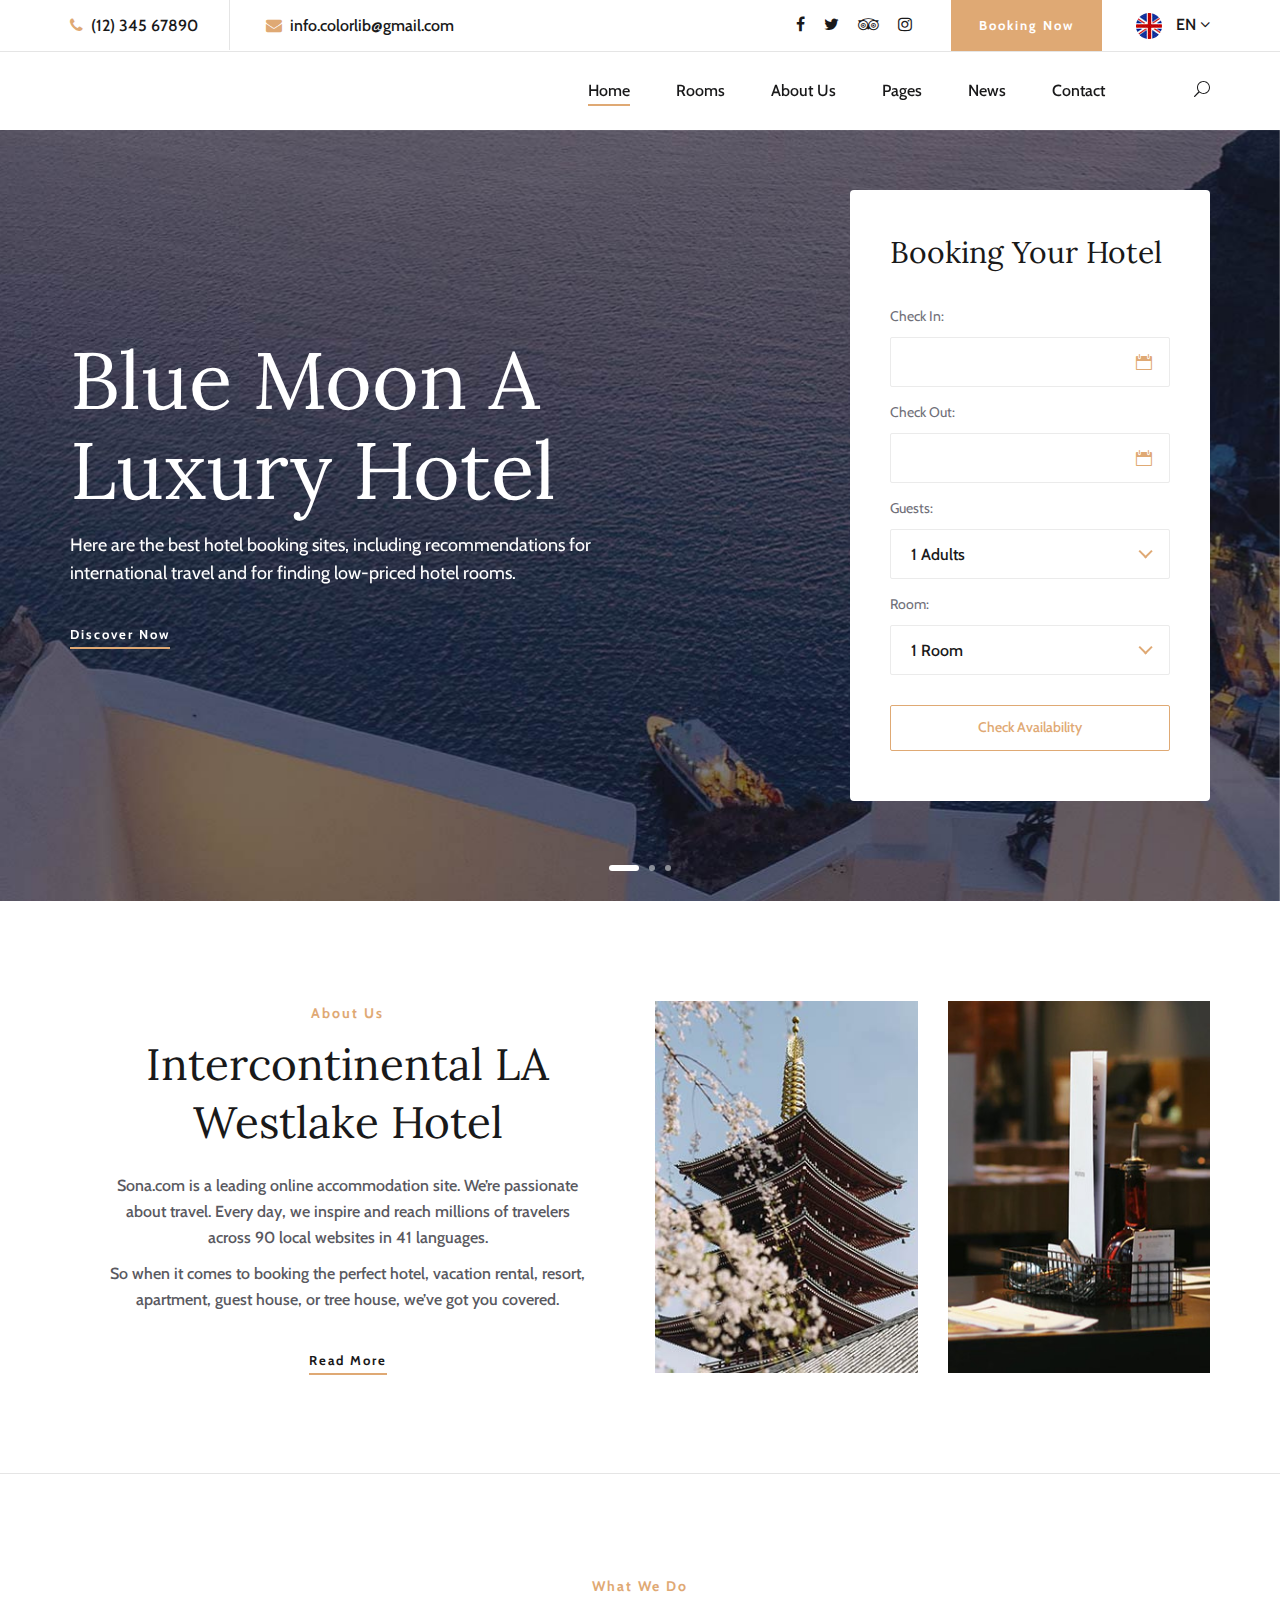
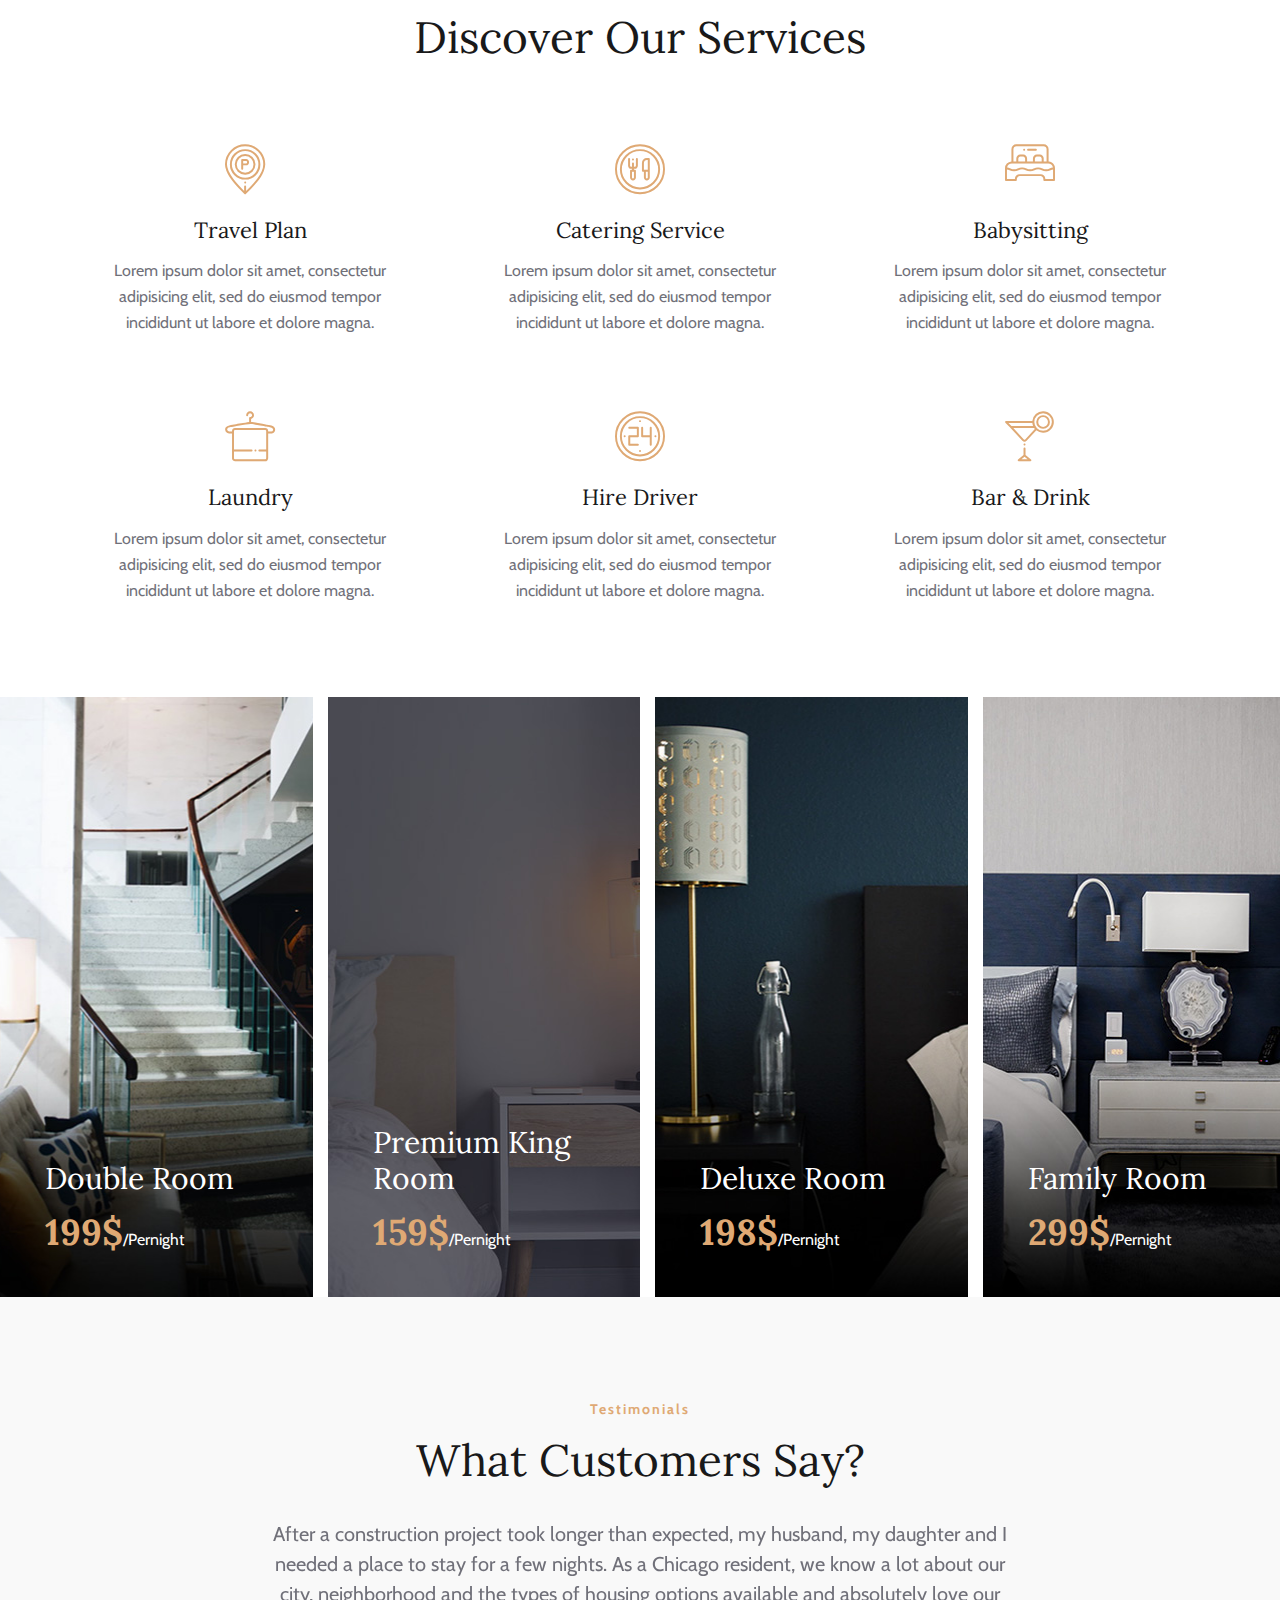
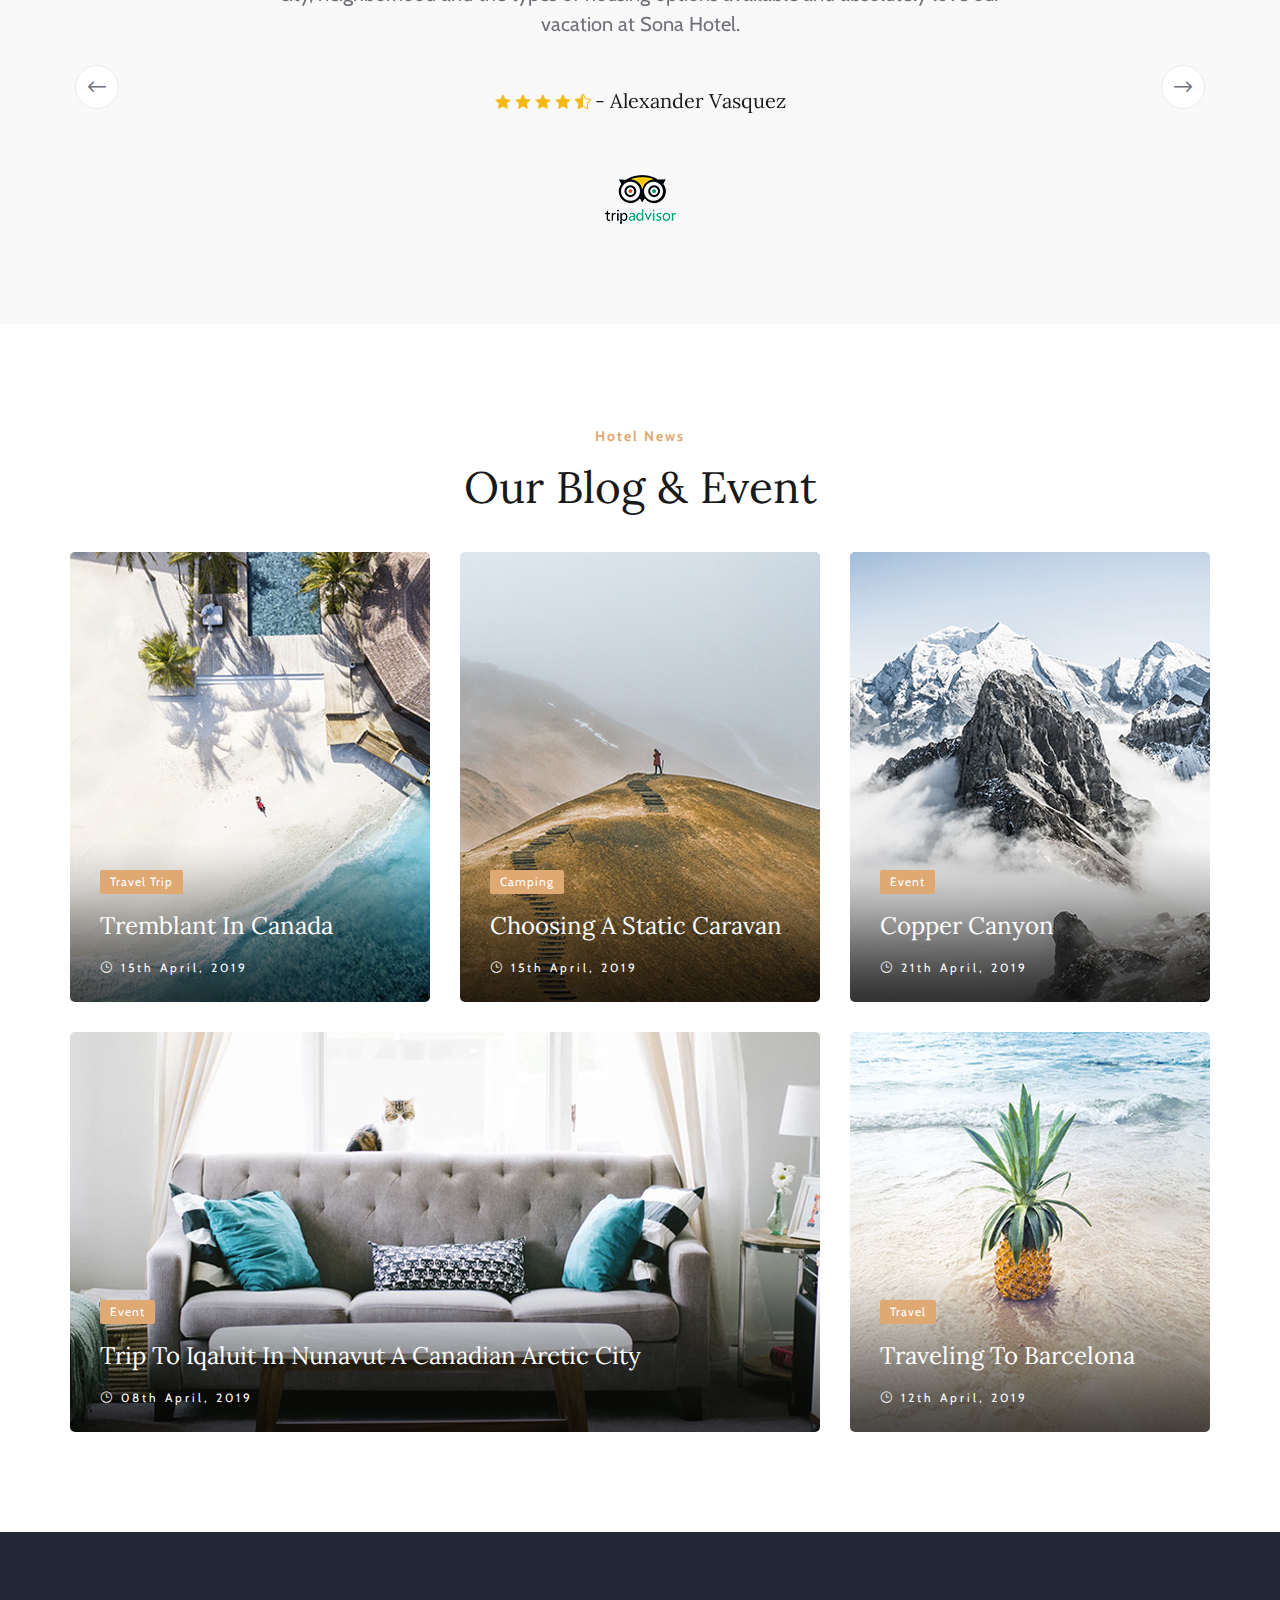
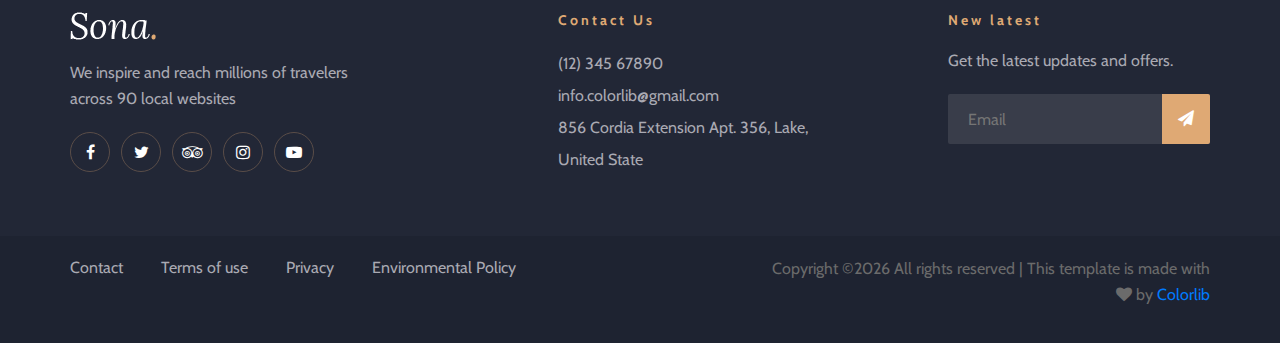
==== index.html @ ad05554f "commit" ====
<!DOCTYPE html>
<html lang="zxx">

<head>
    <meta charset="UTF-8">
    <meta name="description" content="Sona Template">
    <meta name="keywords" content="Sona, unica, creative, html">
    <meta name="viewport" content="width=device-width, initial-scale=1.0">
    <meta http-equiv="X-UA-Compatible" content="ie=edge">
    <title>Blue Moon</title>

    <!-- Google Font -->
    <link href="https://fonts.googleapis.com/css?family=Lora:400,700&display=swap" rel="stylesheet">
    <link href="https://fonts.googleapis.com/css?family=Cabin:400,500,600,700&display=swap" rel="stylesheet">

    <!-- Css Styles -->
    <link rel="stylesheet" href="css/bootstrap.min.css" type="text/css">
    <link rel="stylesheet" href="css/font-awesome.min.css" type="text/css">
    <link rel="stylesheet" href="css/elegant-icons.css" type="text/css">
    <link rel="stylesheet" href="css/flaticon.css" type="text/css">
    <link rel="stylesheet" href="css/owl.carousel.min.css" type="text/css">
    <link rel="stylesheet" href="css/nice-select.css" type="text/css">
    <link rel="stylesheet" href="css/jquery-ui.min.css" type="text/css">
    <link rel="stylesheet" href="css/magnific-popup.css" type="text/css">
    <link rel="stylesheet" href="css/slicknav.min.css" type="text/css">
    <link rel="stylesheet" href="css/style.css" type="text/css">
</head>

<body>
    <!-- Page Preloder -->
    <div id="preloder">
        <div class="loader"></div>
    </div>

    <!-- Offcanvas Menu Section Begin -->
    <div class="offcanvas-menu-overlay"></div>
    <div class="canvas-open">
        <i class="icon_menu"></i>
    </div>
    <div class="offcanvas-menu-wrapper">
        <div class="canvas-close">
            <i class="icon_close"></i>
        </div>
        <div class="search-icon  search-switch">
            <i class="icon_search"></i>
        </div>
        <div class="header-configure-area">
            <div class="language-option">
                <img src="img/flag.jpg" alt="">
                <span>EN <i class="fa fa-angle-down"></i></span>
                <div class="flag-dropdown">
                    <ul>
                        <li><a href="#">Zi</a></li>
                        <li><a href="#">Fr</a></li>
                    </ul>
                </div>
            </div>
            <a href="#" class="bk-btn">Booking Now</a>
        </div>
        <nav class="mainmenu mobile-menu">
            <ul>
                <li class="active"><a href="./index.html">Home</a></li>
                <li><a href="./rooms1.html">Rooms</a></li>
                <li><a href="./about-us.html">About Us</a></li>
                <li><a href="./pages.html">Pages</a>
                    <ul class="dropdown">
                        <li><a href="./room-details.html">Room Details</a></li>
                        <li><a href="#">Deluxe Room</a></li>
                        <li><a href="#">Family Room</a></li>
                        <li><a href="#">Premium Room</a></li>
                    </ul>
                </li>
                <li><a href="./blog.html">News</a></li>
                <li><a href="./contact.html">Contact</a></li>
            </ul>
        </nav>
        <div id="mobile-menu-wrap"></div>
        <div class="top-social">
            <a href="#"><i class="fa fa-facebook"></i></a>
            <a href="#"><i class="fa fa-twitter"></i></a>
            <a href="#"><i class="fa fa-tripadvisor"></i></a>
            <a href="#"><i class="fa fa-instagram"></i></a>
        </div>
        <ul class="top-widget">
            <li><i class="fa fa-phone"></i> (12) 345 67890</li>
            <li><i class="fa fa-envelope"></i> info.colorlib@gmail.com</li>
        </ul>
    </div>
    <!-- Offcanvas Menu Section End -->

    <!-- Header Section Begin -->
    <header class="header-section">
        <div class="top-nav">
            <div class="container">
                <div class="row">
                    <div class="col-lg-6">
                        <ul class="tn-left">
                            <li><i class="fa fa-phone"></i> (12) 345 67890</li>
                            <li><i class="fa fa-envelope"></i> info.colorlib@gmail.com</li>
                        </ul>
                    </div>
                    <div class="col-lg-6">
                        <div class="tn-right">
                            <div class="top-social">
                                <a href="#"><i class="fa fa-facebook"></i></a>
                                <a href="#"><i class="fa fa-twitter"></i></a>
                                <a href="#"><i class="fa fa-tripadvisor"></i></a>
                                <a href="#"><i class="fa fa-instagram"></i></a>
                            </div>
                            <a href="#" class="bk-btn">Booking Now</a>
                            <div class="language-option">
                                <img src="img/flag.jpg" alt="">
                                <span>EN <i class="fa fa-angle-down"></i></span>
                                <div class="flag-dropdown">
                                    <ul>
                                        <li><a href="#">Zi</a></li>
                                        <li><a href="#">Fr</a></li>
                                    </ul>
                                </div>
                            </div>
                        </div>
                    </div>
                </div>
            </div>
        </div>
        <div class="menu-item">
            <div class="container">
                <div class="row">
                    <div class="col-lg-2">
                        <div class="logo">
                            <!-- <a href="./index.html">
                                <img src="img/logo.png" alt="">
                            </a> -->
                        </div>
                    </div>
                    <div class="col-lg-10">
                        <div class="nav-menu">
                            <nav class="mainmenu">
                                <ul>
                                    <li class="active"><a href="./index.html">Home</a></li>
                                    <li><a href="./rooms.html">Rooms</a></li>
                                    <li><a href="./about-us.html">About Us</a></li>
                                    <li><a href="./pages.html">Pages</a>
                                        <ul class="dropdown">
                                            <li><a href="./room-details.html">Room Details</a></li>
                                            <li><a href="./blog-details.html">Blog Details</a></li>
                                            <li><a href="#">Family Room</a></li>
                                            <li><a href="#">Premium Room</a></li>
                                        </ul>
                                    </li>
                                    <li><a href="./blog.html">News</a></li>
                                    <li><a href="./contact.html">Contact</a></li>
                                </ul>
                            </nav>
                            <div class="nav-right search-switch">
                                <i class="icon_search"></i>
                            </div>
                        </div>
                    </div>
                </div>
            </div>
        </div>
    </header>
    <!-- Header End -->

    <!-- Hero Section Begin -->
    <section class="hero-section">
        <div class="container">
            <div class="row">
                <div class="col-lg-6">
                    <div class="hero-text">
                        <h1>Blue Moon A Luxury Hotel</h1>
                        <p>Here are the best hotel booking sites, including recommendations for international
                            travel and for finding low-priced hotel rooms.</p>
                        <a href="#" class="primary-btn">Discover Now</a>
                    </div>
                </div>
                <div class="col-xl-4 col-lg-5 offset-xl-2 offset-lg-1">
                    <div class="booking-form">
                        <h3>Booking Your Hotel</h3>
                        <form action="#">
                            <div class="check-date">
                                <label for="date-in">Check In:</label>
                                <input type="text" class="date-input" id="date-in">
                                <i class="icon_calendar"></i>
                            </div>
                            <div class="check-date">
                                <label for="date-out">Check Out:</label>
                                <input type="text" class="date-input" id="date-out">
                                <i class="icon_calendar"></i>
                            </div>
                            <div class="select-option">
                                <label for="guest">Guests:</label>
                                <select id="guest">
                                    <option value="">1 Adults</option>
                                    <option value="">2 Adults</option>
                                    <option value="">3 Adults</option>
                                </select>
                            </div>
                            <div class="select-option">
                                <label for="room">Room:</label>
                                <select id="room">
                                    <option value="">1 Room</option>
                                    <option value="">2 Room</option>
                                </select>
                            </div>
                            <button type="submit">Check Availability</button>
                        </form>
                    </div>
                </div>
            </div>
        </div>
        <div class="hero-slider owl-carousel">
            <div class="hs-item set-bg" data-setbg="img/hero/hero-1.jpg"></div>
            <div class="hs-item set-bg" data-setbg="img/hero/hero-2.jpg"></div>
            <div class="hs-item set-bg" data-setbg="img/hero/hero-3.jpg"></div>
        </div>
    </section>
    <!-- Hero Section End -->

    <!-- About Us Section Begin -->
    <section class="aboutus-section spad">
        <div class="container">
            <div class="row">
                <div class="col-lg-6">
                    <div class="about-text">
                        <div class="section-title">
                            <span>About Us</span>
                            <h2>Intercontinental LA <br />Westlake Hotel</h2>
                        </div>
                        <p class="f-para">Sona.com is a leading online accommodation site. We’re passionate about
                            travel. Every day, we inspire and reach millions of travelers across 90 local websites in 41
                            languages.</p>
                        <p class="s-para">So when it comes to booking the perfect hotel, vacation rental, resort,
                            apartment, guest house, or tree house, we’ve got you covered.</p>
                        <a href="#" class="primary-btn about-btn">Read More</a>
                    </div>
                </div>
                <div class="col-lg-6">
                    <div class="about-pic">
                        <div class="row">
                            <div class="col-sm-6">
                                <img src="img/about/about-1.jpg" alt="">
                            </div>
                            <div class="col-sm-6">
                                <img src="img/about/about-2.jpg" alt="">
                            </div>
                        </div>
                    </div>
                </div>
            </div>
        </div>
    </section>
    <!-- About Us Section End -->

    <!-- Services Section End -->
    <section class="services-section spad">
        <div class="container">
            <div class="row">
                <div class="col-lg-12">
                    <div class="section-title">
                        <span>What We Do</span>
                        <h2>Discover Our Services</h2>
                    </div>
                </div>
            </div>
            <div class="row">
                <div class="col-lg-4 col-sm-6">
                    <div class="service-item">
                        <i class="flaticon-036-parking"></i>
                        <h4>Travel Plan</h4>
                        <p>Lorem ipsum dolor sit amet, consectetur adipisicing elit, sed do eiusmod tempor incididunt ut
                            labore et dolore magna.</p>
                    </div>
                </div>
                <div class="col-lg-4 col-sm-6">
                    <div class="service-item">
                        <i class="flaticon-033-dinner"></i>
                        <h4>Catering Service</h4>
                        <p>Lorem ipsum dolor sit amet, consectetur adipisicing elit, sed do eiusmod tempor incididunt ut
                            labore et dolore magna.</p>
                    </div>
                </div>
                <div class="col-lg-4 col-sm-6">
                    <div class="service-item">
                        <i class="flaticon-026-bed"></i>
                        <h4>Babysitting</h4>
                        <p>Lorem ipsum dolor sit amet, consectetur adipisicing elit, sed do eiusmod tempor incididunt ut
                            labore et dolore magna.</p>
                    </div>
                </div>
                <div class="col-lg-4 col-sm-6">
                    <div class="service-item">
                        <i class="flaticon-024-towel"></i>
                        <h4>Laundry</h4>
                        <p>Lorem ipsum dolor sit amet, consectetur adipisicing elit, sed do eiusmod tempor incididunt ut
                            labore et dolore magna.</p>
                    </div>
                </div>
                <div class="col-lg-4 col-sm-6">
                    <div class="service-item">
                        <i class="flaticon-044-clock-1"></i>
                        <h4>Hire Driver</h4>
                        <p>Lorem ipsum dolor sit amet, consectetur adipisicing elit, sed do eiusmod tempor incididunt ut
                            labore et dolore magna.</p>
                    </div>
                </div>
                <div class="col-lg-4 col-sm-6">
                    <div class="service-item">
                        <i class="flaticon-012-cocktail"></i>
                        <h4>Bar & Drink</h4>
                        <p>Lorem ipsum dolor sit amet, consectetur adipisicing elit, sed do eiusmod tempor incididunt ut
                            labore et dolore magna.</p>
                    </div>
                </div>
            </div>
        </div>
    </section>
    <!-- Services Section End -->

    <!-- Home Room Section Begin -->
    <section class="hp-room-section">
        <div class="container-fluid">
            <div class="hp-room-items">
                <div class="row">
                    <div class="col-lg-3 col-md-6">
                        <div class="hp-room-item set-bg" data-setbg="img/room/room-b1.jpg">
                            <div class="hr-text">
                                <h3>Double Room</h3>
                                <h2>199$<span>/Pernight</span></h2>
                                <table>
                                    <tbody>
                                        <tr>
                                            <td class="r-o">Size:</td>
                                            <td>30 ft</td>
                                        </tr>
                                        <tr>
                                            <td class="r-o">Capacity:</td>
                                            <td>Max persion 5</td>
                                        </tr>
                                        <tr>
                                            <td class="r-o">Bed:</td>
                                            <td>King Beds</td>
                                        </tr>
                                        <tr>
                                            <td class="r-o">Services:</td>
                                            <td>Wifi, Television, Bathroom,...</td>
                                        </tr>
                                    </tbody>
                                </table>
                                <a href="#" class="primary-btn">More Details</a>
                            </div>
                        </div>
                    </div>
                    <div class="col-lg-3 col-md-6">
                        <div class="hp-room-item set-bg" data-setbg="img/room/room-b2.jpg">
                            <div class="hr-text">
                                <h3>Premium King Room</h3>
                                <h2>159$<span>/Pernight</span></h2>
                                <table>
                                    <tbody>
                                        <tr>
                                            <td class="r-o">Size:</td>
                                            <td>30 ft</td>
                                        </tr>
                                        <tr>
                                            <td class="r-o">Capacity:</td>
                                            <td>Max persion 5</td>
                                        </tr>
                                        <tr>
                                            <td class="r-o">Bed:</td>
                                            <td>King Beds</td>
                                        </tr>
                                        <tr>
                                            <td class="r-o">Services:</td>
                                            <td>Wifi, Television, Bathroom,...</td>
                                        </tr>
                                    </tbody>
                                </table>
                                <a href="#" class="primary-btn">More Details</a>
                            </div>
                        </div>
                    </div>
                    <div class="col-lg-3 col-md-6">
                        <div class="hp-room-item set-bg" data-setbg="img/room/room-b3.jpg">
                            <div class="hr-text">
                                <h3>Deluxe Room</h3>
                                <h2>198$<span>/Pernight</span></h2>
                                <table>
                                    <tbody>
                                        <tr>
                                            <td class="r-o">Size:</td>
                                            <td>30 ft</td>
                                        </tr>
                                        <tr>
                                            <td class="r-o">Capacity:</td>
                                            <td>Max persion 5</td>
                                        </tr>
                                        <tr>
                                            <td class="r-o">Bed:</td>
                                            <td>King Beds</td>
                                        </tr>
                                        <tr>
                                            <td class="r-o">Services:</td>
                                            <td>Wifi, Television, Bathroom,...</td>
                                        </tr>
                                    </tbody>
                                </table>
                                <a href="#" class="primary-btn">More Details</a>
                            </div>
                        </div>
                    </div>
                    <div class="col-lg-3 col-md-6">
                        <div class="hp-room-item set-bg" data-setbg="img/room/room-b4.jpg">
                            <div class="hr-text">
                                <h3>Family Room</h3>
                                <h2>299$<span>/Pernight</span></h2>
                                <table>
                                    <tbody>
                                        <tr>
                                            <td class="r-o">Size:</td>
                                            <td>30 ft</td>
                                        </tr>
                                        <tr>
                                            <td class="r-o">Capacity:</td>
                                            <td>Max persion 5</td>
                                        </tr>
                                        <tr>
                                            <td class="r-o">Bed:</td>
                                            <td>King Beds</td>
                                        </tr>
                                        <tr>
                                            <td class="r-o">Services:</td>
                                            <td>Wifi, Television, Bathroom,...</td>
                                        </tr>
                                    </tbody>
                                </table>
                                <a href="#" class="primary-btn">More Details</a>
                            </div>
                        </div>
                    </div>
                </div>
            </div>
        </div>
    </section>
    <!-- Home Room Section End -->

    <!-- Testimonial Section Begin -->
    <section class="testimonial-section spad">
        <div class="container">
            <div class="row">
                <div class="col-lg-12">
                    <div class="section-title">
                        <span>Testimonials</span>
                        <h2>What Customers Say?</h2>
                    </div>
                </div>
            </div>
            <div class="row">
                <div class="col-lg-8 offset-lg-2">
                    <div class="testimonial-slider owl-carousel">
                        <div class="ts-item">
                            <p>After a construction project took longer than expected, my husband, my daughter and I
                                needed a place to stay for a few nights. As a Chicago resident, we know a lot about our
                                city, neighborhood and the types of housing options available and absolutely love our
                                vacation at Sona Hotel.</p>
                            <div class="ti-author">
                                <div class="rating">
                                    <i class="icon_star"></i>
                                    <i class="icon_star"></i>
                                    <i class="icon_star"></i>
                                    <i class="icon_star"></i>
                                    <i class="icon_star-half_alt"></i>
                                </div>
                                <h5> - Alexander Vasquez</h5>
                            </div>
                            <img src="img/testimonial-logo.png" alt="">
                        </div>
                        <div class="ts-item">
                            <p>After a construction project took longer than expected, my husband, my daughter and I
                                needed a place to stay for a few nights. As a Chicago resident, we know a lot about our
                                city, neighborhood and the types of housing options available and absolutely love our
                                vacation at Sona Hotel.</p>
                            <div class="ti-author">
                                <div class="rating">
                                    <i class="icon_star"></i>
                                    <i class="icon_star"></i>
                                    <i class="icon_star"></i>
                                    <i class="icon_star"></i>
                                    <i class="icon_star-half_alt"></i>
                                </div>
                                <h5> - Alexander Vasquez</h5>
                            </div>
                            <img src="img/testimonial-logo.png" alt="">
                        </div>
                    </div>
                </div>
            </div>
        </div>
    </section>
    <!-- Testimonial Section End -->

    <!-- Blog Section Begin -->
    <section class="blog-section spad">
        <div class="container">
            <div class="row">
                <div class="col-lg-12">
                    <div class="section-title">
                        <span>Hotel News</span>
                        <h2>Our Blog & Event</h2>
                    </div>
                </div>
            </div>
            <div class="row">
                <div class="col-lg-4">
                    <div class="blog-item set-bg" data-setbg="img/blog/blog-1.jpg">
                        <div class="bi-text">
                            <span class="b-tag">Travel Trip</span>
                            <h4><a href="#">Tremblant In Canada</a></h4>
                            <div class="b-time"><i class="icon_clock_alt"></i> 15th April, 2019</div>
                        </div>
                    </div>
                </div>
                <div class="col-lg-4">
                    <div class="blog-item set-bg" data-setbg="img/blog/blog-2.jpg">
                        <div class="bi-text">
                            <span class="b-tag">Camping</span>
                            <h4><a href="#">Choosing A Static Caravan</a></h4>
                            <div class="b-time"><i class="icon_clock_alt"></i> 15th April, 2019</div>
                        </div>
                    </div>
                </div>
                <div class="col-lg-4">
                    <div class="blog-item set-bg" data-setbg="img/blog/blog-3.jpg">
                        <div class="bi-text">
                            <span class="b-tag">Event</span>
                            <h4><a href="#">Copper Canyon</a></h4>
                            <div class="b-time"><i class="icon_clock_alt"></i> 21th April, 2019</div>
                        </div>
                    </div>
                </div>
                <div class="col-lg-8">
                    <div class="blog-item small-size set-bg" data-setbg="img/blog/blog-wide.jpg">
                        <div class="bi-text">
                            <span class="b-tag">Event</span>
                            <h4><a href="#">Trip To Iqaluit In Nunavut A Canadian Arctic City</a></h4>
                            <div class="b-time"><i class="icon_clock_alt"></i> 08th April, 2019</div>
                        </div>
                    </div>
                </div>
                <div class="col-lg-4">
                    <div class="blog-item small-size set-bg" data-setbg="img/blog/blog-10.jpg">
                        <div class="bi-text">
                            <span class="b-tag">Travel</span>
                            <h4><a href="#">Traveling To Barcelona</a></h4>
                            <div class="b-time"><i class="icon_clock_alt"></i> 12th April, 2019</div>
                        </div>
                    </div>
                </div>
            </div>
        </div>
    </section>
    <!-- Blog Section End -->

    <!-- Footer Section Begin -->
    <footer class="footer-section">
        <div class="container">
            <div class="footer-text">
                <div class="row">
                    <div class="col-lg-4">
                        <div class="ft-about">
                            <div class="logo">
                                <a href="#">
                                    <img src="img/footer-logo.png" alt="">
                                </a>
                            </div>
                            <p>We inspire and reach millions of travelers<br /> across 90 local websites</p>
                            <div class="fa-social">
                                <a href="#"><i class="fa fa-facebook"></i></a>
                                <a href="#"><i class="fa fa-twitter"></i></a>
                                <a href="#"><i class="fa fa-tripadvisor"></i></a>
                                <a href="#"><i class="fa fa-instagram"></i></a>
                                <a href="#"><i class="fa fa-youtube-play"></i></a>
                            </div>
                        </div>
                    </div>
                    <div class="col-lg-3 offset-lg-1">
                        <div class="ft-contact">
                            <h6>Contact Us</h6>
                            <ul>
                                <li>(12) 345 67890</li>
                                <li>info.colorlib@gmail.com</li>
                                <li>856 Cordia Extension Apt. 356, Lake, United State</li>
                            </ul>
                        </div>
                    </div>
                    <div class="col-lg-3 offset-lg-1">
                        <div class="ft-newslatter">
                            <h6>New latest</h6>
                            <p>Get the latest updates and offers.</p>
                            <form action="#" class="fn-form">
                                <input type="text" placeholder="Email">
                                <button type="submit"><i class="fa fa-send"></i></button>
                            </form>
                        </div>
                    </div>
                </div>
            </div>
        </div>
        <div class="copyright-option">
            <div class="container">
                <div class="row">
                    <div class="col-lg-7">
                        <ul>
                            <li><a href="#">Contact</a></li>
                            <li><a href="#">Terms of use</a></li>
                            <li><a href="#">Privacy</a></li>
                            <li><a href="#">Environmental Policy</a></li>
                        </ul>
                    </div>
                    <div class="col-lg-5">
                        <div class="co-text"><p><!-- Link back to Colorlib can't be removed. Template is licensed under CC BY 3.0. -->
  Copyright &copy;<script>document.write(new Date().getFullYear());</script> All rights reserved | This template is made with <i class="fa fa-heart" aria-hidden="true"></i> by <a href="https://colorlib.com" target="_blank">Colorlib</a>
  <!-- Link back to Colorlib can't be removed. Template is licensed under CC BY 3.0. --></p></div>
                    </div>
                </div>
            </div>
        </div>
    </footer>
    <!-- Footer Section End -->

    <!-- Search model Begin -->
    <div class="search-model">
        <div class="h-100 d-flex align-items-center justify-content-center">
            <div class="search-close-switch"><i class="icon_close"></i></div>
            <form class="search-model-form">
                <input type="text" id="search-input" placeholder="Search here.....">
            </form>
        </div>
    </div>
    <!-- Search model end -->

    <!-- Js Plugins -->
    <script src="js/jquery-3.3.1.min.js"></script>
    <script src="js/bootstrap.min.js"></script>
    <script src="js/jquery.magnific-popup.min.js"></script>
    <script src="js/jquery.nice-select.min.js"></script>
    <script src="js/jquery-ui.min.js"></script>
    <script src="js/jquery.slicknav.js"></script>
    <script src="js/owl.carousel.min.js"></script>
    <script src="js/main.js"></script>
</body>

</html>
---- css/elegant-icons.css ----
@font-face {
	font-family: 'ElegantIcons';
	src:url('../fonts/ElegantIcons.eot');
	src:url('../fonts/ElegantIcons.eot?#iefix') format('embedded-opentype'),
		url('../fonts/ElegantIcons.woff') format('woff'),
		url('../fonts/ElegantIcons.ttf') format('truetype'),
		url('../fonts/ElegantIcons.svg#ElegantIcons') format('svg');
	font-weight: normal;
	font-style: normal;
}

/* Use the following CSS code if you want to use data attributes for inserting your icons */
[data-icon]:before {
	font-family: 'ElegantIcons';
	content: attr(data-icon);
	speak: none;
	font-weight: normal;
	font-variant: normal;
	text-transform: none;
	line-height: 1;
	-webkit-font-smoothing: antialiased;
	-moz-osx-font-smoothing: grayscale;
}

/* Use the following CSS code if you want to have a class per icon */
/*
Instead of a list of all class selectors,
you can use the generic selector below, but it's slower:
[class*="your-class-prefix"] {
*/
.arrow_up, .arrow_down, .arrow_left, .arrow_right, .arrow_left-up, .arrow_right-up, .arrow_right-down, .arrow_left-down, .arrow-up-down, .arrow_up-down_alt, .arrow_left-right_alt, .arrow_left-right, .arrow_expand_alt2, .arrow_expand_alt, .arrow_condense, .arrow_expand, .arrow_move, .arrow_carrot-up, .arrow_carrot-down, .arrow_carrot-left, .arrow_carrot-right, .arrow_carrot-2up, .arrow_carrot-2down, .arrow_carrot-2left, .arrow_carrot-2right, .arrow_carrot-up_alt2, .arrow_carrot-down_alt2, .arrow_carrot-left_alt2, .arrow_carrot-right_alt2, .arrow_carrot-2up_alt2, .arrow_carrot-2down_alt2, .arrow_carrot-2left_alt2, .arrow_carrot-2right_alt2, .arrow_triangle-up, .arrow_triangle-down, .arrow_triangle-left, .arrow_triangle-right, .arrow_triangle-up_alt2, .arrow_triangle-down_alt2, .arrow_triangle-left_alt2, .arrow_triangle-right_alt2, .arrow_back, .icon_minus-06, .icon_plus, .icon_close, .icon_check, .icon_minus_alt2, .icon_plus_alt2, .icon_close_alt2, .icon_check_alt2, .icon_zoom-out_alt, .icon_zoom-in_alt, .icon_search, .icon_box-empty, .icon_box-selected, .icon_minus-box, .icon_plus-box, .icon_box-checked, .icon_circle-empty, .icon_circle-slelected, .icon_stop_alt2, .icon_stop, .icon_pause_alt2, .icon_pause, .icon_menu, .icon_menu-square_alt2, .icon_menu-circle_alt2, .icon_ul, .icon_ol, .icon_adjust-horiz, .icon_adjust-vert, .icon_document_alt, .icon_documents_alt, .icon_pencil, .icon_pencil-edit_alt, .icon_pencil-edit, .icon_folder-alt, .icon_folder-open_alt, .icon_folder-add_alt, .icon_info_alt, .icon_error-oct_alt, .icon_error-circle_alt, .icon_error-triangle_alt, .icon_question_alt2, .icon_question, .icon_comment_alt, .icon_chat_alt, .icon_vol-mute_alt, .icon_volume-low_alt, .icon_volume-high_alt, .icon_quotations, .icon_quotations_alt2, .icon_clock_alt, .icon_lock_alt, .icon_lock-open_alt, .icon_key_alt, .icon_cloud_alt, .icon_cloud-upload_alt, .icon_cloud-download_alt, .icon_image, .icon_images, .icon_lightbulb_alt, .icon_gift_alt, .icon_house_alt, .icon_genius, .icon_mobile, .icon_tablet, .icon_laptop, .icon_desktop, .icon_camera_alt, .icon_mail_alt, .icon_cone_alt, .icon_ribbon_alt, .icon_bag_alt, .icon_creditcard, .icon_cart_alt, .icon_paperclip, .icon_tag_alt, .icon_tags_alt, .icon_trash_alt, .icon_cursor_alt, .icon_mic_alt, .icon_compass_alt, .icon_pin_alt, .icon_pushpin_alt, .icon_map_alt, .icon_drawer_alt, .icon_toolbox_alt, .icon_book_alt, .icon_calendar, .icon_film, .icon_table, .icon_contacts_alt, .icon_headphones, .icon_lifesaver, .icon_piechart, .icon_refresh, .icon_link_alt, .icon_link, .icon_loading, .icon_blocked, .icon_archive_alt, .icon_heart_alt, .icon_star_alt, .icon_star-half_alt, .icon_star, .icon_star-half, .icon_tools, .icon_tool, .icon_cog, .icon_cogs, .arrow_up_alt, .arrow_down_alt, .arrow_left_alt, .arrow_right_alt, .arrow_left-up_alt, .arrow_right-up_alt, .arrow_right-down_alt, .arrow_left-down_alt, .arrow_condense_alt, .arrow_expand_alt3, .arrow_carrot_up_alt, .arrow_carrot-down_alt, .arrow_carrot-left_alt, .arrow_carrot-right_alt, .arrow_carrot-2up_alt, .arrow_carrot-2dwnn_alt, .arrow_carrot-2left_alt, .arrow_carrot-2right_alt, .arrow_triangle-up_alt, .arrow_triangle-down_alt, .arrow_triangle-left_alt, .arrow_triangle-right_alt, .icon_minus_alt, .icon_plus_alt, .icon_close_alt, .icon_check_alt, .icon_zoom-out, .icon_zoom-in, .icon_stop_alt, .icon_menu-square_alt, .icon_menu-circle_alt, .icon_document, .icon_documents, .icon_pencil_alt, .icon_folder, .icon_folder-open, .icon_folder-add, .icon_folder_upload, .icon_folder_download, .icon_info, .icon_error-circle, .icon_error-oct, .icon_error-triangle, .icon_question_alt, .icon_comment, .icon_chat, .icon_vol-mute, .icon_volume-low, .icon_volume-high, .icon_quotations_alt, .icon_clock, .icon_lock, .icon_lock-open, .icon_key, .icon_cloud, .icon_cloud-upload, .icon_cloud-download, .icon_lightbulb, .icon_gift, .icon_house, .icon_camera, .icon_mail, .icon_cone, .icon_ribbon, .icon_bag, .icon_cart, .icon_tag, .icon_tags, .icon_trash, .icon_cursor, .icon_mic, .icon_compass, .icon_pin, .icon_pushpin, .icon_map, .icon_drawer, .icon_toolbox, .icon_book, .icon_contacts, .icon_archive, .icon_heart, .icon_profile, .icon_group, .icon_grid-2x2, .icon_grid-3x3, .icon_music, .icon_pause_alt, .icon_phone, .icon_upload, .icon_download, .social_facebook, .social_twitter, .social_pinterest, .social_googleplus, .social_tumblr, .social_tumbleupon, .social_wordpress, .social_instagram, .social_dribbble, .social_vimeo, .social_linkedin, .social_rss, .social_deviantart, .social_share, .social_myspace, .social_skype, .social_youtube, .social_picassa, .social_googledrive, .social_flickr, .social_blogger, .social_spotify, .social_delicious, .social_facebook_circle, .social_twitter_circle, .social_pinterest_circle, .social_googleplus_circle, .social_tumblr_circle, .social_stumbleupon_circle, .social_wordpress_circle, .social_instagram_circle, .social_dribbble_circle, .social_vimeo_circle, .social_linkedin_circle, .social_rss_circle, .social_deviantart_circle, .social_share_circle, .social_myspace_circle, .social_skype_circle, .social_youtube_circle, .social_picassa_circle, .social_googledrive_alt2, .social_flickr_circle, .social_blogger_circle, .social_spotify_circle, .social_delicious_circle, .social_facebook_square, .social_twitter_square, .social_pinterest_square, .social_googleplus_square, .social_tumblr_square, .social_stumbleupon_square, .social_wordpress_square, .social_instagram_square, .social_dribbble_square, .social_vimeo_square, .social_linkedin_square, .social_rss_square, .social_deviantart_square, .social_share_square, .social_myspace_square, .social_skype_square, .social_youtube_square, .social_picassa_square, .social_googledrive_square, .social_flickr_square, .social_blogger_square, .social_spotify_square, .social_delicious_square, .icon_printer, .icon_calulator, .icon_building, .icon_floppy, .icon_drive, .icon_search-2, .icon_id, .icon_id-2, .icon_puzzle, .icon_like, .icon_dislike, .icon_mug, .icon_currency, .icon_wallet, .icon_pens, .icon_easel, .icon_flowchart, .icon_datareport, .icon_briefcase, .icon_shield, .icon_percent, .icon_globe, .icon_globe-2, .icon_target, .icon_hourglass, .icon_balance, .icon_rook, .icon_printer-alt, .icon_calculator_alt, .icon_building_alt, .icon_floppy_alt, .icon_drive_alt, .icon_search_alt, .icon_id_alt, .icon_id-2_alt, .icon_puzzle_alt, .icon_like_alt, .icon_dislike_alt, .icon_mug_alt, .icon_currency_alt, .icon_wallet_alt, .icon_pens_alt, .icon_easel_alt, .icon_flowchart_alt, .icon_datareport_alt, .icon_briefcase_alt, .icon_shield_alt, .icon_percent_alt, .icon_globe_alt, .icon_clipboard {
	font-family: 'ElegantIcons';
	speak: none;
	font-style: normal;
	font-weight: normal;
	font-variant: normal;
	text-transform: none;
	line-height: 1;
	-webkit-font-smoothing: antialiased;
}
.arrow_up:before {
	content: "\21";
}
.arrow_down:before {
	content: "\22";
}
.arrow_left:before {
	content: "\23";
}
.arrow_right:before {
	content: "\24";
}
.arrow_left-up:before {
	content: "\25";
}
.arrow_right-up:before {
	content: "\26";
}
.arrow_right-down:before {
	content: "\27";
}
.arrow_left-down:before {
	content: "\28";
}
.arrow-up-down:before {
	content: "\29";
}
.arrow_up-down_alt:before {
	content: "\2a";
}
.arrow_left-right_alt:before {
	content: "\2b";
}
.arrow_left-right:before {
	content: "\2c";
}
.arrow_expand_alt2:before {
	content: "\2d";
}
.arrow_expand_alt:before {
	content: "\2e";
}
.arrow_condense:before {
	content: "\2f";
}
.arrow_expand:before {
	content: "\30";
}
.arrow_move:before {
	content: "\31";
}
.arrow_carrot-up:before {
	content: "\32";
}
.arrow_carrot-down:before {
	content: "\33";
}
.arrow_carrot-left:before {
	content: "\34";
}
.arrow_carrot-right:before {
	content: "\35";
}
.arrow_carrot-2up:before {
	content: "\36";
}
.arrow_carrot-2down:before {
	content: "\37";
}
.arrow_carrot-2left:before {
	content: "\38";
}
.arrow_carrot-2right:before {
	content: "\39";
}
.arrow_carrot-up_alt2:before {
	content: "\3a";
}
.arrow_carrot-down_alt2:before {
	content: "\3b";
}
.arrow_carrot-left_alt2:before {
	content: "\3c";
}
.arrow_carrot-right_alt2:before {
	content: "\3d";
}
.arrow_carrot-2up_alt2:before {
	content: "\3e";
}
.arrow_carrot-2down_alt2:before {
	content: "\3f";
}
.arrow_carrot-2left_alt2:before {
	content: "\40";
}
.arrow_carrot-2right_alt2:before {
	content: "\41";
}
.arrow_triangle-up:before {
	content: "\42";
}
.arrow_triangle-down:before {
	content: "\43";
}
.arrow_triangle-left:before {
	content: "\44";
}
.arrow_triangle-right:before {
	content: "\45";
}
.arrow_triangle-up_alt2:before {
	content: "\46";
}
.arrow_triangle-down_alt2:before {
	content: "\47";
}
.arrow_triangle-left_alt2:before {
	content: "\48";
}
.arrow_triangle-right_alt2:before {
	content: "\49";
}
.arrow_back:before {
	content: "\4a";
}
.icon_minus-06:before {
	content: "\4b";
}
.icon_plus:before {
	content: "\4c";
}
.icon_close:before {
	content: "\4d";
}
.icon_check:before {
	content: "\4e";
}
.icon_minus_alt2:before {
	content: "\4f";
}
.icon_plus_alt2:before {
	content: "\50";
}
.icon_close_alt2:before {
	content: "\51";
}
.icon_check_alt2:before {
	content: "\52";
}
.icon_zoom-out_alt:before {
	content: "\53";
}
.icon_zoom-in_alt:before {
	content: "\54";
}
.icon_search:before {
	content: "\55";
}
.icon_box-empty:before {
	content: "\56";
}
.icon_box-selected:before {
	content: "\57";
}
.icon_minus-box:before {
	content: "\58";
}
.icon_plus-box:before {
	content: "\59";
}
.icon_box-checked:before {
	content: "\5a";
}
.icon_circle-empty:before {
	content: "\5b";
}
.icon_circle-slelected:before {
	content: "\5c";
}
.icon_stop_alt2:before {
	content: "\5d";
}
.icon_stop:before {
	content: "\5e";
}
.icon_pause_alt2:before {
	content: "\5f";
}
.icon_pause:before {
	content: "\60";
}
.icon_menu:before {
	content: "\61";
}
.icon_menu-square_alt2:before {
	content: "\62";
}
.icon_menu-circle_alt2:before {
	content: "\63";
}
.icon_ul:before {
	content: "\64";
}
.icon_ol:before {
	content: "\65";
}
.icon_adjust-horiz:before {
	content: "\66";
}
.icon_adjust-vert:before {
	content: "\67";
}
.icon_document_alt:before {
	content: "\68";
}
.icon_documents_alt:before {
	content: "\69";
}
.icon_pencil:before {
	content: "\6a";
}
.icon_pencil-edit_alt:before {
	content: "\6b";
}
.icon_pencil-edit:before {
	content: "\6c";
}
.icon_folder-alt:before {
	content: "\6d";
}
.icon_folder-open_alt:before {
	content: "\6e";
}
.icon_folder-add_alt:before {
	content: "\6f";
}
.icon_info_alt:before {
	content: "\70";
}
.icon_error-oct_alt:before {
	content: "\71";
}
.icon_error-circle_alt:before {
	content: "\72";
}
.icon_error-triangle_alt:before {
	content: "\73";
}
.icon_question_alt2:before {
	content: "\74";
}
.icon_question:before {
	content: "\75";
}
.icon_comment_alt:before {
	content: "\76";
}
.icon_chat_alt:before {
	content: "\77";
}
.icon_vol-mute_alt:before {
	content: "\78";
}
.icon_volume-low_alt:before {
	content: "\79";
}
.icon_volume-high_alt:before {
	content: "\7a";
}
.icon_quotations:before {
	content: "\7b";
}
.icon_quotations_alt2:before {
	content: "\7c";
}
.icon_clock_alt:before {
	content: "\7d";
}
.icon_lock_alt:before {
	content: "\7e";
}
.icon_lock-open_alt:before {
	content: "\e000";
}
.icon_key_alt:before {
	content: "\e001";
}
.icon_cloud_alt:before {
	content: "\e002";
}
.icon_cloud-upload_alt:before {
	content: "\e003";
}
.icon_cloud-download_alt:before {
	content: "\e004";
}
.icon_image:before {
	content: "\e005";
}
.icon_images:before {
	content: "\e006";
}
.icon_lightbulb_alt:before {
	content: "\e007";
}
.icon_gift_alt:before {
	content: "\e008";
}
.icon_house_alt:before {
	content: "\e009";
}
.icon_genius:before {
	content: "\e00a";
}
.icon_mobile:before {
	content: "\e00b";
}
.icon_tablet:before {
	content: "\e00c";
}
.icon_laptop:before {
	content: "\e00d";
}
.icon_desktop:before {
	content: "\e00e";
}
.icon_camera_alt:before {
	content: "\e00f";
}
.icon_mail_alt:before {
	content: "\e010";
}
.icon_cone_alt:before {
	content: "\e011";
}
.icon_ribbon_alt:before {
	content: "\e012";
}
.icon_bag_alt:before {
	content: "\e013";
}
.icon_creditcard:before {
	content: "\e014";
}
.icon_cart_alt:before {
	content: "\e015";
}
.icon_paperclip:before {
	content: "\e016";
}
.icon_tag_alt:before {
	content: "\e017";
}
.icon_tags_alt:before {
	content: "\e018";
}
.icon_trash_alt:before {
	content: "\e019";
}
.icon_cursor_alt:before {
	content: "\e01a";
}
.icon_mic_alt:before {
	content: "\e01b";
}
.icon_compass_alt:before {
	content: "\e01c";
}
.icon_pin_alt:before {
	content: "\e01d";
}
.icon_pushpin_alt:before {
	content: "\e01e";
}
.icon_map_alt:before {
	content: "\e01f";
}
.icon_drawer_alt:before {
	content: "\e020";
}
.icon_toolbox_alt:before {
	content: "\e021";
}
.icon_book_alt:before {
	content: "\e022";
}
.icon_calendar:before {
	content: "\e023";
}
.icon_film:before {
	content: "\e024";
}
.icon_table:before {
	content: "\e025";
}
.icon_contacts_alt:before {
	content: "\e026";
}
.icon_headphones:before {
	content: "\e027";
}
.icon_lifesaver:before {
	content: "\e028";
}
.icon_piechart:before {
	content: "\e029";
}
.icon_refresh:before {
	content: "\e02a";
}
.icon_link_alt:before {
	content: "\e02b";
}
.icon_link:before {
	content: "\e02c";
}
.icon_loading:before {
	content: "\e02d";
}
.icon_blocked:before {
	content: "\e02e";
}
.icon_archive_alt:before {
	content: "\e02f";
}
.icon_heart_alt:before {
	content: "\e030";
}
.icon_star_alt:before {
	content: "\e031";
}
.icon_star-half_alt:before {
	content: "\e032";
}
.icon_star:before {
	content: "\e033";
}
.icon_star-half:before {
	content: "\e034";
}
.icon_tools:before {
	content: "\e035";
}
.icon_tool:before {
	content: "\e036";
}
.icon_cog:before {
	content: "\e037";
}
.icon_cogs:before {
	content: "\e038";
}
.arrow_up_alt:before {
	content: "\e039";
}
.arrow_down_alt:before {
	content: "\e03a";
}
.arrow_left_alt:before {
	content: "\e03b";
}
.arrow_right_alt:before {
	content: "\e03c";
}
.arrow_left-up_alt:before {
	content: "\e03d";
}
.arrow_right-up_alt:before {
	content: "\e03e";
}
.arrow_right-down_alt:before {
	content: "\e03f";
}
.arrow_left-down_alt:before {
	content: "\e040";
}
.arrow_condense_alt:before {
	content: "\e041";
}
.arrow_expand_alt3:before {
	content: "\e042";
}
.arrow_carrot_up_alt:before {
	content: "\e043";
}
.arrow_carrot-down_alt:before {
	content: "\e044";
}
.arrow_carrot-left_alt:before {
	content: "\e045";
}
.arrow_carrot-right_alt:before {
	content: "\e046";
}
.arrow_carrot-2up_alt:before {
	content: "\e047";
}
.arrow_carrot-2dwnn_alt:before {
	content: "\e048";
}
.arrow_carrot-2left_alt:before {
	content: "\e049";
}
.arrow_carrot-2right_alt:before {
	content: "\e04a";
}
.arrow_triangle-up_alt:before {
	content: "\e04b";
}
.arrow_triangle-down_alt:before {
	content: "\e04c";
}
.arrow_triangle-left_alt:before {
	content: "\e04d";
}
.arrow_triangle-right_alt:before {
	content: "\e04e";
}
.icon_minus_alt:before {
	content: "\e04f";
}
.icon_plus_alt:before {
	content: "\e050";
}
.icon_close_alt:before {
	content: "\e051";
}
.icon_check_alt:before {
	content: "\e052";
}
.icon_zoom-out:before {
	content: "\e053";
}
.icon_zoom-in:before {
	content: "\e054";
}
.icon_stop_alt:before {
	content: "\e055";
}
.icon_menu-square_alt:before {
	content: "\e056";
}
.icon_menu-circle_alt:before {
	content: "\e057";
}
.icon_document:before {
	content: "\e058";
}
.icon_documents:before {
	content: "\e059";
}
.icon_pencil_alt:before {
	content: "\e05a";
}
.icon_folder:before {
	content: "\e05b";
}
.icon_folder-open:before {
	content: "\e05c";
}
.icon_folder-add:before {
	content: "\e05d";
}
.icon_folder_upload:before {
	content: "\e05e";
}
.icon_folder_download:before {
	content: "\e05f";
}
.icon_info:before {
	content: "\e060";
}
.icon_error-circle:before {
	content: "\e061";
}
.icon_error-oct:before {
	content: "\e062";
}
.icon_error-triangle:before {
	content: "\e063";
}
.icon_question_alt:before {
	content: "\e064";
}
.icon_comment:before {
	content: "\e065";
}
.icon_chat:before {
	content: "\e066";
}
.icon_vol-mute:before {
	content: "\e067";
}
.icon_volume-low:before {
	content: "\e068";
}
.icon_volume-high:before {
	content: "\e069";
}
.icon_quotations_alt:before {
	content: "\e06a";
}
.icon_clock:before {
	content: "\e06b";
}
.icon_lock:before {
	content: "\e06c";
}
.icon_lock-open:before {
	content: "\e06d";
}
.icon_key:before {
	content: "\e06e";
}
.icon_cloud:before {
	content: "\e06f";
}
.icon_cloud-upload:before {
	content: "\e070";
}
.icon_cloud-download:before {
	content: "\e071";
}
.icon_lightbulb:before {
	content: "\e072";
}
.icon_gift:before {
	content: "\e073";
}
.icon_house:before {
	content: "\e074";
}
.icon_camera:before {
	content: "\e075";
}
.icon_mail:before {
	content: "\e076";
}
.icon_cone:before {
	content: "\e077";
}
.icon_ribbon:before {
	content: "\e078";
}
.icon_bag:before {
	content: "\e079";
}
.icon_cart:before {
	content: "\e07a";
}
.icon_tag:before {
	content: "\e07b";
}
.icon_tags:before {
	content: "\e07c";
}
.icon_trash:before {
	content: "\e07d";
}
.icon_cursor:before {
	content: "\e07e";
}
.icon_mic:before {
	content: "\e07f";
}
.icon_compass:before {
	content: "\e080";
}
.icon_pin:before {
	content: "\e081";
}
.icon_pushpin:before {
	content: "\e082";
}
.icon_map:before {
	content: "\e083";
}
.icon_drawer:before {
	content: "\e084";
}
.icon_toolbox:before {
	content: "\e085";
}
.icon_book:before {
	content: "\e086";
}
.icon_contacts:before {
	content: "\e087";
}
.icon_archive:before {
	content: "\e088";
}
.icon_heart:before {
	content: "\e089";
}
.icon_profile:before {
	content: "\e08a";
}
.icon_group:before {
	content: "\e08b";
}
.icon_grid-2x2:before {
	content: "\e08c";
}
.icon_grid-3x3:before {
	content: "\e08d";
}
.icon_music:before {
	content: "\e08e";
}
.icon_pause_alt:before {
	content: "\e08f";
}
.icon_phone:before {
	content: "\e090";
}
.icon_upload:before {
	content: "\e091";
}
.icon_download:before {
	content: "\e092";
}
.social_facebook:before {
	content: "\e093";
}
.social_twitter:before {
	content: "\e094";
}
.social_pinterest:before {
	content: "\e095";
}
.social_googleplus:before {
	content: "\e096";
}
.social_tumblr:before {
	content: "\e097";
}
.social_tumbleupon:before {
	content: "\e098";
}
.social_wordpress:before {
	content: "\e099";
}
.social_instagram:before {
	content: "\e09a";
}
.social_dribbble:before {
	content: "\e09b";
}
.social_vimeo:before {
	content: "\e09c";
}
.social_linkedin:before {
	content: "\e09d";
}
.social_rss:before {
	content: "\e09e";
}
.social_deviantart:before {
	content: "\e09f";
}
.social_share:before {
	content: "\e0a0";
}
.social_myspace:before {
	content: "\e0a1";
}
.social_skype:before {
	content: "\e0a2";
}
.social_youtube:before {
	content: "\e0a3";
}
.social_picassa:before {
	content: "\e0a4";
}
.social_googledrive:before {
	content: "\e0a5";
}
.social_flickr:before {
	content: "\e0a6";
}
.social_blogger:before {
	content: "\e0a7";
}
.social_spotify:before {
	content: "\e0a8";
}
.social_delicious:before {
	content: "\e0a9";
}
.social_facebook_circle:before {
	content: "\e0aa";
}
.social_twitter_circle:before {
	content: "\e0ab";
}
.social_pinterest_circle:before {
	content: "\e0ac";
}
.social_googleplus_circle:before {
	content: "\e0ad";
}
.social_tumblr_circle:before {
	content: "\e0ae";
}
.social_stumbleupon_circle:before {
	content: "\e0af";
}
.social_wordpress_circle:before {
	content: "\e0b0";
}
.social_instagram_circle:before {
	content: "\e0b1";
}
.social_dribbble_circle:before {
	content: "\e0b2";
}
.social_vimeo_circle:before {
	content: "\e0b3";
}
.social_linkedin_circle:before {
	content: "\e0b4";
}
.social_rss_circle:before {
	content: "\e0b5";
}
.social_deviantart_circle:before {
	content: "\e0b6";
}
.social_share_circle:before {
	content: "\e0b7";
}
.social_myspace_circle:before {
	content: "\e0b8";
}
.social_skype_circle:before {
	content: "\e0b9";
}
.social_youtube_circle:before {
	content: "\e0ba";
}
.social_picassa_circle:before {
	content: "\e0bb";
}
.social_googledrive_alt2:before {
	content: "\e0bc";
}
.social_flickr_circle:before {
	content: "\e0bd";
}
.social_blogger_circle:before {
	content: "\e0be";
}
.social_spotify_circle:before {
	content: "\e0bf";
}
.social_delicious_circle:before {
	content: "\e0c0";
}
.social_facebook_square:before {
	content: "\e0c1";
}
.social_twitter_square:before {
	content: "\e0c2";
}
.social_pinterest_square:before {
	content: "\e0c3";
}
.social_googleplus_square:before {
	content: "\e0c4";
}
.social_tumblr_square:before {
	content: "\e0c5";
}
.social_stumbleupon_square:before {
	content: "\e0c6";
}
.social_wordpress_square:before {
	content: "\e0c7";
}
.social_instagram_square:before {
	content: "\e0c8";
}
.social_dribbble_square:before {
	content: "\e0c9";
}
.social_vimeo_square:before {
	content: "\e0ca";
}
.social_linkedin_square:before {
	content: "\e0cb";
}
.social_rss_square:before {
	content: "\e0cc";
}
.social_deviantart_square:before {
	content: "\e0cd";
}
.social_share_square:before {
	content: "\e0ce";
}
.social_myspace_square:before {
	content: "\e0cf";
}
.social_skype_square:before {
	content: "\e0d0";
}
.social_youtube_square:before {
	content: "\e0d1";
}
.social_picassa_square:before {
	content: "\e0d2";
}
.social_googledrive_square:before {
	content: "\e0d3";
}
.social_flickr_square:before {
	content: "\e0d4";
}
.social_blogger_square:before {
	content: "\e0d5";
}
.social_spotify_square:before {
	content: "\e0d6";
}
.social_delicious_square:before {
	content: "\e0d7";
}
.icon_printer:before {
	content: "\e103";
}
.icon_calulator:before {
	content: "\e0ee";
}
.icon_building:before {
	content: "\e0ef";
}
.icon_floppy:before {
	content: "\e0e8";
}
.icon_drive:before {
	content: "\e0ea";
}
.icon_search-2:before {
	content: "\e101";
}
.icon_id:before {
	content: "\e107";
}
.icon_id-2:before {
	content: "\e108";
}
.icon_puzzle:before {
	content: "\e102";
}
.icon_like:before {
	content: "\e106";
}
.icon_dislike:before {
	content: "\e0eb";
}
.icon_mug:before {
	content: "\e105";
}
.icon_currency:before {
	content: "\e0ed";
}
.icon_wallet:before {
	content: "\e100";
}
.icon_pens:before {
	content: "\e104";
}
.icon_easel:before {
	content: "\e0e9";
}
.icon_flowchart:before {
	content: "\e109";
}
.icon_datareport:before {
	content: "\e0ec";
}
.icon_briefcase:before {
	content: "\e0fe";
}
.icon_shield:before {
	content: "\e0f6";
}
.icon_percent:before {
	content: "\e0fb";
}
.icon_globe:before {
	content: "\e0e2";
}
.icon_globe-2:before {
	content: "\e0e3";
}
.icon_target:before {
	content: "\e0f5";
}
.icon_hourglass:before {
	content: "\e0e1";
}
.icon_balance:before {
	content: "\e0ff";
}
.icon_rook:before {
	content: "\e0f8";
}
.icon_printer-alt:before {
	content: "\e0fa";
}
.icon_calculator_alt:before {
	content: "\e0e7";
}
.icon_building_alt:before {
	content: "\e0fd";
}
.icon_floppy_alt:before {
	content: "\e0e4";
}
.icon_drive_alt:before {
	content: "\e0e5";
}
.icon_search_alt:before {
	content: "\e0f7";
}
.icon_id_alt:before {
	content: "\e0e0";
}
.icon_id-2_alt:before {
	content: "\e0fc";
}
.icon_puzzle_alt:before {
	content: "\e0f9";
}
.icon_like_alt:before {
	content: "\e0dd";
}
.icon_dislike_alt:before {
	content: "\e0f1";
}
.icon_mug_alt:before {
	content: "\e0dc";
}
.icon_currency_alt:before {
	content: "\e0f3";
}
.icon_wallet_alt:before {
	content: "\e0d8";
}
.icon_pens_alt:before {
	content: "\e0db";
}
.icon_easel_alt:before {
	content: "\e0f0";
}
.icon_flowchart_alt:before {
	content: "\e0df";
}
.icon_datareport_alt:before {
	content: "\e0f2";
}
.icon_briefcase_alt:before {
	content: "\e0f4";
}
.icon_shield_alt:before {
	content: "\e0d9";
}
.icon_percent_alt:before {
	content: "\e0da";
}
.icon_globe_alt:before {
	content: "\e0de";
}
.icon_clipboard:before {
	content: "\e0e6";
}


	.glyph {
		float: left;
		text-align: center;
		padding: .75em;
		margin: .4em 1.5em .75em 0;
		width: 6em;
text-shadow: none;
	}
        .glyph_big {
        font-size: 128px;
        color: #59c5dc;
        float: left;
        margin-right: 20px;
        }

        .glyph div { padding-bottom: 10px;}

	.glyph input {
		font-family: consolas, monospace;
		font-size: 12px;
		width: 100%;
		text-align: center;
		border: 0;
		box-shadow: 0 0 0 1px #ccc;
		padding: .2em;
                -moz-border-radius: 5px;
                -webkit-border-radius: 5px;
	}
	.centered {
		margin-left: auto;
		margin-right: auto;
	}
	.glyph .fs1 {
		font-size: 2em;
	}
---- css/flaticon.css ----
/*
  	Flaticon icon font: Flaticon
  	Creation date: 25/01/2019 11:32
  	*/

@font-face {
  font-family: "Flaticon";
  src: url("../fonts/Flaticon.eot");
  src: url("../fonts/Flaticon.eot?#iefix") format("embedded-opentype"),
       url("../fonts/Flaticon.woff") format("woff"),
       url("../fonts/Flaticon.ttf") format("truetype"),
       url("../fonts/Flaticon.svg#Flaticon") format("svg");
  font-weight: normal;
  font-style: normal;
}

@media screen and (-webkit-min-device-pixel-ratio:0) {
  @font-face {
    font-family: "Flaticon";
    src: url("../fonts/Flaticon.svg#Flaticon") format("svg");
  }
}

[class^="flaticon-"]:before, [class*=" flaticon-"]:before,
[class^="flaticon-"]:after, [class*=" flaticon-"]:after {   
  font-family: Flaticon;
  font-size: 50px;
  font-style: normal;
  margin-left: 0;
}

.flaticon-001-luggage:before { content: "\f100"; }
.flaticon-002-breakfast:before { content: "\f101"; }
.flaticon-003-air-conditioner:before { content: "\f102"; }
.flaticon-004-fridge:before { content: "\f103"; }
.flaticon-005-tea:before { content: "\f104"; }
.flaticon-006-dumbbell:before { content: "\f105"; }
.flaticon-007-swimming-pool:before { content: "\f106"; }
.flaticon-008-heater:before { content: "\f107"; }
.flaticon-009-cctv:before { content: "\f108"; }
.flaticon-010-newspaper:before { content: "\f109"; }
.flaticon-011-no-smoking:before { content: "\f10a"; }
.flaticon-012-cocktail:before { content: "\f10b"; }
.flaticon-013-safety-box:before { content: "\f10c"; }
.flaticon-014-ring-bell:before { content: "\f10d"; }
.flaticon-015-door-hanger:before { content: "\f10e"; }
.flaticon-016-washing-machine:before { content: "\f10f"; }
.flaticon-017-sunbed:before { content: "\f110"; }
.flaticon-018-iron:before { content: "\f111"; }
.flaticon-019-television:before { content: "\f112"; }
.flaticon-020-telephone:before { content: "\f113"; }
.flaticon-021-flip-flops:before { content: "\f114"; }
.flaticon-022-clock:before { content: "\f115"; }
.flaticon-023-hair-dryer:before { content: "\f116"; }
.flaticon-024-towel:before { content: "\f117"; }
.flaticon-025-pillow:before { content: "\f118"; }
.flaticon-026-bed:before { content: "\f119"; }
.flaticon-027-mirror:before { content: "\f11a"; }
.flaticon-028-vacuum-cleaner:before { content: "\f11b"; }
.flaticon-029-wifi:before { content: "\f11c"; }
.flaticon-030-bathtub:before { content: "\f11d"; }
.flaticon-031-elevator:before { content: "\f11e"; }
.flaticon-032-armchair:before { content: "\f11f"; }
.flaticon-033-dinner:before { content: "\f120"; }
.flaticon-034-camera:before { content: "\f121"; }
.flaticon-035-eight-ball:before { content: "\f122"; }
.flaticon-036-parking:before { content: "\f123"; }
.flaticon-037-sink:before { content: "\f124"; }
.flaticon-038-five-stars:before { content: "\f125"; }
.flaticon-039-three-stars:before { content: "\f126"; }
.flaticon-040-key-card:before { content: "\f127"; }
.flaticon-041-lamp:before { content: "\f128"; }
.flaticon-042-menu:before { content: "\f129"; }
.flaticon-043-room-service:before { content: "\f12a"; }
.flaticon-044-clock-1:before { content: "\f12b"; }
.flaticon-045-door:before { content: "\f12c"; }
.flaticon-046-toothbrush:before { content: "\f12d"; }
.flaticon-047-calendar:before { content: "\f12e"; }
.flaticon-048-door-handle:before { content: "\f12f"; }
.flaticon-049-power-socket:before { content: "\f130"; }
.flaticon-050-bellboy:before { content: "\f131"; }
---- css/nice-select.css ----
.nice-select {
  -webkit-tap-highlight-color: transparent;
  background-color: #fff;
  border-radius: 5px;
  border: solid 1px #e8e8e8;
  box-sizing: border-box;
  clear: both;
  cursor: pointer;
  display: block;
  float: left;
  font-family: inherit;
  font-size: 14px;
  font-weight: normal;
  height: 42px;
  line-height: 40px;
  outline: none;
  padding-left: 18px;
  padding-right: 30px;
  position: relative;
  text-align: left !important;
  -webkit-transition: all 0.2s ease-in-out;
  transition: all 0.2s ease-in-out;
  -webkit-user-select: none;
     -moz-user-select: none;
      -ms-user-select: none;
          user-select: none;
  white-space: nowrap;
  width: auto; }
  .nice-select:hover {
    border-color: #dbdbdb; }
  .nice-select:active, .nice-select.open, .nice-select:focus {
    border-color: #999; }
  .nice-select:after {
    border-bottom: 2px solid #999;
    border-right: 2px solid #999;
    content: '';
    display: block;
    height: 5px;
    margin-top: -4px;
    pointer-events: none;
    position: absolute;
    right: 12px;
    top: 50%;
    -webkit-transform-origin: 66% 66%;
        -ms-transform-origin: 66% 66%;
            transform-origin: 66% 66%;
    -webkit-transform: rotate(45deg);
        -ms-transform: rotate(45deg);
            transform: rotate(45deg);
    -webkit-transition: all 0.15s ease-in-out;
    transition: all 0.15s ease-in-out;
    width: 5px; }
  .nice-select.open:after {
    -webkit-transform: rotate(-135deg);
        -ms-transform: rotate(-135deg);
            transform: rotate(-135deg); }
  .nice-select.open .list {
    opacity: 1;
    pointer-events: auto;
    -webkit-transform: scale(1) translateY(0);
        -ms-transform: scale(1) translateY(0);
            transform: scale(1) translateY(0); }
  .nice-select.disabled {
    border-color: #ededed;
    color: #999;
    pointer-events: none; }
    .nice-select.disabled:after {
      border-color: #cccccc; }
  .nice-select.wide {
    width: 100%; }
    .nice-select.wide .list {
      left: 0 !important;
      right: 0 !important; }
  .nice-select.right {
    float: right; }
    .nice-select.right .list {
      left: auto;
      right: 0; }
  .nice-select.small {
    font-size: 12px;
    height: 36px;
    line-height: 34px; }
    .nice-select.small:after {
      height: 4px;
      width: 4px; }
    .nice-select.small .option {
      line-height: 34px;
      min-height: 34px; }
  .nice-select .list {
    background-color: #fff;
    border-radius: 5px;
    box-shadow: 0 0 0 1px rgba(68, 68, 68, 0.11);
    box-sizing: border-box;
    margin-top: 4px;
    opacity: 0;
    overflow: hidden;
    padding: 0;
    pointer-events: none;
    position: absolute;
    top: 100%;
    left: 0;
    -webkit-transform-origin: 50% 0;
        -ms-transform-origin: 50% 0;
            transform-origin: 50% 0;
    -webkit-transform: scale(0.75) translateY(-21px);
        -ms-transform: scale(0.75) translateY(-21px);
            transform: scale(0.75) translateY(-21px);
    -webkit-transition: all 0.2s cubic-bezier(0.5, 0, 0, 1.25), opacity 0.15s ease-out;
    transition: all 0.2s cubic-bezier(0.5, 0, 0, 1.25), opacity 0.15s ease-out;
    z-index: 9; }
    .nice-select .list:hover .option:not(:hover) {
      background-color: transparent !important; }
  .nice-select .option {
    cursor: pointer;
    font-weight: 400;
    line-height: 40px;
    list-style: none;
    min-height: 40px;
    outline: none;
    padding-left: 18px;
    padding-right: 29px;
    text-align: left;
    -webkit-transition: all 0.2s;
    transition: all 0.2s; }
    .nice-select .option:hover, .nice-select .option.focus, .nice-select .option.selected.focus {
      background-color: #f6f6f6; }
    .nice-select .option.selected {
      font-weight: bold; }
    .nice-select .option.disabled {
      background-color: transparent;
      color: #999;
      cursor: default; }

.no-csspointerevents .nice-select .list {
  display: none; }

.no-csspointerevents .nice-select.open .list {
  display: block; }
---- css/style.css ----
/******************************************************************
  Template Name: Sona
  Description: Sona Hotel Html Template
  Author: Colorlib
  Author URI: https://colorlib.com
  Version: 1.0
  Created: Colorlib
******************************************************************/

/*------------------------------------------------------------------
[Table of contents]

1.  Template default CSS
	1.1	Variables
	1.2	Mixins
	1.3	Flexbox
	1.4	Reset
2.  Helper Css
3.  Header Section
4.  Hero Section
5.  About Section
6.  Services Section
7.  Testimonial Section
8.  Blog Section
9.  Contact
10.  Footer Style

-------------------------------------------------------------------*/

/*----------------------------------------*/

/* Template default CSS
/*----------------------------------------*/

html, body {
	height: 100%;
	font-family: "Cabin", sans-serif;
	-webkit-font-smoothing: antialiased;
	/* font-smoothing: antialiased; */
}
h1, h2, h3, h4, h5, h6 {
	margin: 0;
	color: #111111;
	font-weight: 400;
	font-family: "Lora", serif;
}
h1 {
	font-size: 70px;
}
h2 {
	font-size: 36px;
}
h3 {
	font-size: 30px;
}
h4 {
	font-size: 24px;
}
h5 {
	font-size: 18px;
}
h6 {
	font-size: 16px;
}
p {
	font-size: 16px;
	font-family: "Cabin", sans-serif;
	color: #6b6b6b;
	font-weight: 400;
	line-height: 26px;
	margin: 0 0 15px 0;
}
img {
	max-width: 100%;
}
input:focus, select:focus, button:focus, textarea:focus {
	outline: none;
}
a:hover, a:focus {
	text-decoration: none;
	outline: none;
	color: #fff;
}
ul, ol {
	padding: 0;
	margin: 0;
}
/*---------------------
  Helper CSS
-----------------------*/

.section-title {
	text-align: center;
	margin-bottom: 22px;
}
.section-title span {
	font-size: 14px;
	color: #dfa974;
	font-weight: 700;
	text-transform:    capitalize, uppercase, lowercase, inherit, none;
	letter-spacing: 2px;
}
.section-title h2 {
	font-size: 44px;
	color: #19191a;
	line-height: 58px;
	margin-top: 10px;
}
.set-bg {
	background-repeat: no-repeat;
	background-size: cover;
	background-position: top center;
}
.spad {
	padding-top: 100px;
	padding-bottom: 100px;
}
.spad-2 {
	padding-top: 50px;
	padding-bottom: 70px;
}
.text-white h1, .text-white h2, .text-white h3, .text-white h4, .text-white h5, .text-white h6, .text-white p, .text-white span, .text-white li, .text-white a {
	color: #fff;
}
/* buttons */

.primary-btn {
	display: inline-block;
	font-size: 13px;
	color: #ffffff;
	text-transform:    capitalize, uppercase, lowercase, inherit, none;
	letter-spacing: 2px;
	font-weight: 700;
	position: relative;
}
.primary-btn:after {
	position: absolute;
	left: 0;
	bottom: -5px;
	width: 100%;
	height: 2px;
	background: #dfa974;
	content: "";
}
/* Preloder */

#preloder {
	position: fixed;
	width: 100%;
	height: 100%;
	top: 0;
	left: 0;
	z-index: 999999;
	background: #ffffff;
}
.loader {
	width: 40px;
	height: 40px;
	position: absolute;
	top: 50%;
	left: 50%;
	margin-top: -13px;
	margin-left: -13px;
	border-radius: 60px;
	animation: loader 0.8s linear infinite;
	-webkit-animation: loader 0.8s linear infinite;
}
@keyframes loader {
	0% {
		-webkit-transform: rotate(0deg);
		transform: rotate(0deg);
		border: 4px solid #f44336;
		border-left-color: transparent;
	}
	50% {
		-webkit-transform: rotate(180deg);
		transform: rotate(180deg);
		border: 4px solid #673ab7;
		border-left-color: transparent;
	}
	100% {
		-webkit-transform: rotate(360deg);
		transform: rotate(360deg);
		border: 4px solid #f44336;
		border-left-color: transparent;
	}
}
@-webkit-keyframes loader {
	0% {
		-webkit-transform: rotate(0deg);
		border: 4px solid #f44336;
		border-left-color: transparent;
	}
	50% {
		-webkit-transform: rotate(180deg);
		border: 4px solid #673ab7;
		border-left-color: transparent;
	}
	100% {
		-webkit-transform: rotate(360deg);
		border: 4px solid #f44336;
		border-left-color: transparent;
	}
}
.spacial-controls {
	position: fixed;
	width: 111px;
	height: 91px;
	top: 0;
	right: 0;
	z-index: 999;
}
.spacial-controls .search-switch {
	display: block;
	height: 100%;
	padding-top: 30px;
	background: #323232;
	text-align: center;
	cursor: pointer;
}
.search-model {
	display: none;
	position: fixed;
	width: 100%;
	height: 100%;
	left: 0;
	top: 0;
	background: #000;
	z-index: 99999;
}
.search-model-form {
	padding: 0 15px;
}
.search-model-form input {
	width: 500px;
	font-size: 40px;
	border: none;
	border-bottom: 2px solid #333;
	background: none;
	color: #999;
}
.search-close-switch {
	position: absolute;
	width: 50px;
	height: 50px;
	background: #333;
	color: #fff;
	text-align: center;
	border-radius: 50%;
	font-size: 28px;
	line-height: 28px;
	top: 30px;
	cursor: pointer;
	display: -webkit-box;
	display: -ms-flexbox;
	display: flex;
	-webkit-box-align: center;
	-ms-flex-align: center;
	align-items: center;
	-webkit-box-pack: center;
	-ms-flex-pack: center;
	justify-content: center;
}
/*---------------------
  Header
-----------------------*/

.header-section.header-normal .menu-item {
	-webkit-box-shadow: 0px 12px 15px rgba(36, 11, 12, 0.05);
	box-shadow: 0px 12px 15px rgba(36, 11, 12, 0.05);
}
.top-nav {
	border-bottom: 1px solid #e5e5e5;
}
.top-nav .tn-left li {
	list-style: none;
	display: inline-block;
	font-size: 16px;
	color: #19191a;
	font-weight: 500;
	padding: 14px 0 12px;
	margin-right: 64px;
	position: relative;
}
.top-nav .tn-left li:after {
	position: absolute;
	right: -32px;
	top: 0;
	width: 1px;
	height: 100%;
	background: #e5e5e5;
	content: "";
}
.top-nav .tn-left li:last-child {
	margin-right: 0;
}
.top-nav .tn-left li:last-child:after {
	display: none;
}
.top-nav .tn-left li i {
	color: #dfa974;
	margin-right: 4px;
}
.top-nav .tn-right {
	text-align: right;
}
.top-nav .tn-right .top-social {
	display: inline-block;
	margin-right: 35px;
	padding: 13px 0;
}
.top-nav .tn-right .top-social a {
	display: inline-block;
	font-size: 16px;
	color: #19191a;
	margin-left: 15px;
}
.top-nav .tn-right .bk-btn {
	display: inline-block;
	font-size: 13px;
	font-weight: 700;
	padding: 16px 28px 15px;
	background: #dfa974;
	color: #ffffff;
	text-transform:    capitalize, uppercase, lowercase, inherit, none;
	letter-spacing: 2px;
}
.top-nav .tn-right .language-option {
	display: inline-block;
	margin-left: 30px;
	cursor: pointer;
	padding: 13px 0px 11px;
	position: relative;
}
.top-nav .tn-right .language-option:hover .flag-dropdown {
	top: 40px;
	opacity: 1;
	visibility: visible;
}
.top-nav .tn-right .language-option img {
	height: 26px;
	width: 26px;
	border-radius: 50%;
	margin-right: 10px;
}
.top-nav .tn-right .language-option span {
	font-size: 16px;
	color: #19191a;
	text-transform:    capitalize, uppercase, lowercase, inherit, none;
	font-weight: 500;
}
.top-nav .tn-right .language-option .flag-dropdown {
	position: absolute;
	left: 0;
	top: 60px;
	width: 100px;
	background: #ffffff;
	display: block;
	padding: 10px 15px;
	-webkit-box-shadow: 0px 9px 10px rgba(25, 25, 26, 0.2);
	box-shadow: 0px 9px 10px rgba(25, 25, 26, 0.2);
	opacity: 0;
	visibility: hidden;
	-webkit-transition: all 0.3s;
	-o-transition: all 0.3s;
	transition: all 0.3s;
	z-index: 99;
}
.top-nav .tn-right .language-option .flag-dropdown ul li {
	list-style: none;
	text-align: left;
}
.top-nav .tn-right .language-option .flag-dropdown ul li a {
	font-size: 14px;
	text-transform:    capitalize, uppercase, lowercase, inherit, none;
	font-weight: 500;
	color: #19191a;
	-webkit-transition: all 0.3s;
	-o-transition: all 0.3s;
	transition: all 0.3s;
}
.top-nav .tn-right .language-option .flag-dropdown ul li a:hover {
	color: #dfa974;
}
.menu-item {
	position: relative;
	z-index: 9;
}
.menu-item .logo {
	padding: 25px 0;
}
.menu-item .logo a {
	display: inline-block;
}
.menu-item .nav-menu {
	text-align: right;
}
.menu-item .nav-menu .mainmenu {
	display: inline-block;
}
.menu-item .nav-menu .mainmenu li {
	list-style: none;
	display: inline-block;
	position: relative;
	z-index: 1;
}
.menu-item .nav-menu .mainmenu li.active a:after {
	opacity: 1;
}
.menu-item .nav-menu .mainmenu li:hover>a:after {
	opacity: 1;
}
.menu-item .nav-menu .mainmenu li:hover .dropdown {
	top: 77px;
	opacity: 1;
	visibility: visible;
}
.menu-item .nav-menu .mainmenu li a {
	font-size: 16px;
	color: #19191a;
	margin-right: 42px;
	font-weight: 500;
	display: inline-block;
	padding: 27px 0;
	position: relative;
	-webkit-transition: all 0.3s;
	-o-transition: all 0.3s;
	transition: all 0.3s;
}
.menu-item .nav-menu .mainmenu li a:after {
	position: absolute;
	left: 0;
	top: 52px;
	width: 100%;
	height: 2px;
	background: #dfa974;
	content: "";
	opacity: 0;
	-webkit-transition: all 0.3s;
	-o-transition: all 0.3s;
	transition: all 0.3s;
}
.menu-item .nav-menu .mainmenu li .dropdown {
	position: absolute;
	left: 0;
	top: 97px;
	width: 180px;
	background: #ffffff;
	z-index: 9;
	opacity: 0;
	visibility: hidden;
	-webkit-transition: all 0.3s;
	-o-transition: all 0.3s;
	transition: all 0.3s;
	-webkit-box-shadow: 0px 9px 15px rgba(25, 25, 26, 0.05);
	box-shadow: 0px 9px 15px rgba(25, 25, 26, 0.05);
}
.menu-item .nav-menu .mainmenu li .dropdown li {
	list-style: none;
	display: block;
}
.menu-item .nav-menu .mainmenu li .dropdown li a {
	font-size: 16px;
	color: #19191a;
	display: block;
	text-align: left;
	padding: 8px 15px;
	-webkit-transition: all 0.3s;
	-o-transition: all 0.3s;
	transition: all 0.3s;
}
.menu-item .nav-menu .mainmenu li .dropdown li a:hover {
	color: #dfa974;
}
.menu-item .nav-menu .mainmenu li .dropdown li a:after {
	display: none;
}
.menu-item .nav-menu .nav-right {
	display: inline-block;
	margin-left: 43px;
	padding: 27px 0px;
}
.menu-item .nav-menu .nav-right i {
	font-size: 16px;
	color: #19191a;
	cursor: pointer;
}
.canvas-open {
	display: none;
}
.offcanvas-menu-wrapper {
	display: none;
}
/*---------------------
  Hero
-----------------------*/

.hero-section {
	position: relative;
	padding-top: 60px;
	padding-bottom: 100px;
}
.hero-section .container {
	position: relative;
	z-index: 5;
}
.hero-text {
	padding-top: 145px;
}
.hero-text h1 {
	font-size: 80px;
	line-height: 90px;
	color: #ffffff;
	margin-bottom: 16px;
}
.hero-text p {
	font-size: 18px;
	color: #ffffff;
	line-height: 28px;
	margin-bottom: 35px;
}
.booking-form {
	background: #ffffff;
	padding: 44px 40px 50px 40px;
	border-radius: 4px;
}
.booking-form h3 {
	color: #19191a;
	margin-bottom: 36px;
}
.booking-form form .check-date {
	position: relative;
	margin-bottom: 15px;
}
.booking-form form .check-date label {
	font-size: 14px;
	color: #707079;
	display: block;
	margin-bottom: 10px;
}
.booking-form form .check-date input {
	width: 100%;
	height: 50px;
	border: 1px solid #ebebeb;
	border-radius: 2px;
	font-size: 16px;
	color: #19191a;
	text-transform:    capitalize, uppercase, lowercase, inherit, none;
	font-weight: 500;
	padding-left: 20px;
}
.booking-form form .check-date i {
	color: #dfa974;
	position: absolute;
	right: 18px;
	bottom: 17px;
}
.booking-form form .select-option {
	margin-bottom: 15px;
}
.booking-form form .select-option label {
	font-size: 14px;
	color: #707079;
	display: block;
	margin-bottom: 10px;
}
.booking-form form .select-option .nice-select {
	border-radius: 2px;
	border: 1px solid #ebebeb;
	height: 50px;
	line-height: 50px;
	outline: none;
	padding-left: 20px;
	width: 100%;
	float: none;
}
.booking-form form .select-option .nice-select:after {
	border-bottom: 2px solid #dfa974;
	border-right: 2px solid #dfa974;
	height: 10px;
	margin-top: 0;
	right: 20px;
	width: 10px;
	top: 36%;
}
.booking-form form .select-option .nice-select span {
	font-size: 16px;
	color: #19191a;
	text-transform:    capitalize, uppercase, lowercase, inherit, none;
	font-weight: 500;
}
.booking-form form .select-option .nice-select .list {
	margin-top: 0;
	width: 100%;
}
.booking-form form button {
	display: block;
	font-size: 14px;
	text-transform:    capitalize, uppercase, lowercase, inherit, none;
	border: 1px solid #dfa974;
	border-radius: 2px;
	color: #dfa974;
	font-weight: 500;
	background: transparent;
	width: 100%;
	height: 46px;
	margin-top: 30px;
}
.hero-slider {
	position: absolute;
	width: 100%;
	height: 100%;
	left: 0;
	top: 0;
}
.hero-slider.owl-carousel .owl-dots {
	position: absolute;
	left: 0;
	bottom: 23px;
	width: 100%;
	text-align: center;
}
.hero-slider.owl-carousel .owl-dots button {
	height: 6px;
	width: 6px;
	background: #ffffff;
	opacity: 0.5;
	border-radius: 50%;
	margin-right: 10px;
	-webkit-transition: all 0.3s;
	-o-transition: all 0.3s;
	transition: all 0.3s;
}
.hero-slider.owl-carousel .owl-dots button.active {
	width: 30px;
	border-radius: 50px;
	opacity: 1;
}
.hero-slider.owl-carousel .owl-dots button:last-child {
	margin-right: 0;
}
.hero-slider .owl-stage-outer, .hero-slider .owl-stage, .hero-slider .owl-item, .hero-slider .hs-item {
	height: 100%;
}
/*---------------------
  About US
-----------------------*/

.about-text {
	text-align: center;
	padding: 0 35px;
}
.about-text p {
	color: #595960;
	font-weight: 500;
}
.about-text p.f-para {
	margin-bottom: 10px;
}
.about-text p.s-para {
	margin-bottom: 35px;
}
.about-text .about-btn {
	color: #19191a;
}
.about-pic img {
	min-width: 100%;
}
/*---------------------
  Service Section
-----------------------*/

.services-section {
	padding-bottom: 60px;
	border-top: 1px solid #e5e5e5;
}
.services-section .section-title {
	margin-bottom: 36px;
}
.service-item {
	text-align: center;
	padding: 30px 35px 18px;
	-webkit-transition: all 0.3s;
	-o-transition: all 0.3s;
	transition: all 0.3s;
}
.service-item:hover {
	background: #dfa974;
}
.service-item:hover i {
	color: #ffffff;
}
.service-item:hover h4 {
	color: #ffffff;
}
.service-item:hover p {
	color: #ffffff;
}
.service-item i {
	display: inline-block;
	color: #dfa974;
	-webkit-transition: all 0.3s;
	-o-transition: all 0.3s;
	transition: all 0.3s;
}
.service-item h4 {
	color: #19191a;
	font-size: 22px;
	margin-bottom: 15px;
	margin-top: 10px;
	-webkit-transition: all 0.3s;
	-o-transition: all 0.3s;
	transition: all 0.3s;
}
.service-item p {
	color: #707079;
	-webkit-transition: all 0.3s;
	-o-transition: all 0.3s;
	transition: all 0.3s;
}
/*------------------------
  Home Page Room Section 
-------------------------*/

.hp-room-items {
	margin-left: -15px;
	margin-right: -15px;
	overflow: hidden;
}
.hp-room-items .hp-room-item {
	height: 600px;
	margin-right: -15px;
	position: relative;
	overflow: hidden;
}
.hp-room-items .hp-room-item:hover .hr-text {
	bottom: 135px;
}
.hp-room-items .hp-room-item:hover .hr-text h2 {
	margin-bottom: 30px;
}
.hp-room-items .hp-room-item .hr-text {
	position: absolute;
	left: 45px;
	right: 25px;
	bottom: -250px;
	-webkit-transition: all 0.5s;
	-o-transition: all 0.5s;
	transition: all 0.5s;
}
.hp-room-items .hp-room-item .hr-text h3 {
	color: #ffffff;
	margin-bottom: 15px;
}
.hp-room-items .hp-room-item .hr-text h2 {
	color: #dfa974;
	font-weight: 700;
	margin-bottom: 50px;
	-webkit-transition: all 0.2s;
	-o-transition: all 0.2s;
	transition: all 0.2s;
}
.hp-room-items .hp-room-item .hr-text h2 span {
	font-family: "Cabin", sans-serif;
	font-size: 16px;
	font-weight: 400;
	color: #ffffff;
}
.hp-room-items .hp-room-item .hr-text table {
	margin-bottom: 30px;
}
.hp-room-items .hp-room-item .hr-text table tbody tr td {
	font-size: 16px;
	color: #ffffff;
	line-height: 36px;
}
.hp-room-items .hp-room-item .hr-text table tbody tr td.r-o {
	width: 120px;
}
.hp-room-items .hp-room-item .hr-text .primary-btn:after {
	background: #ffffff;
}
/*---------------------
  Testimonial Slider
-----------------------*/

.testimonial-section {
	background: #f9f9f9;
}
.testimonial-section .section-title {
	margin-bottom: 30px;
}
.testimonial-slider.owl-carousel .owl-item img {
	width: auto;
	margin: 0 auto;
}
.testimonial-slider.owl-carousel .owl-nav button {
	height: 44px;
	width: 44px;
	border: 1px solid #ebebeb;
	font-size: 24px;
	color: #707079;
	background: #ffffff;
	line-height: 48px;
	text-align: center;
	border-radius: 50%;
	position: absolute;
	left: -190px;
	top: 50%;
	-webkit-transform: translateY(-6px);
	-ms-transform: translateY(-6px);
	transform: translateY(-6px);
	-webkit-transition: all 0.3s;
	-o-transition: all 0.3s;
	transition: all 0.3s;
}
.testimonial-slider.owl-carousel .owl-nav button:hover {
	border-color: #19191a;
	color: #19191a;
}
.testimonial-slider.owl-carousel .owl-nav button.owl-next {
	left: auto;
	right: -190px;
}
.testimonial-slider .ts-item {
	text-align: center;
}
.testimonial-slider .ts-item p {
	font-size: 20px;
	color: #707079;
	line-height: 30px;
	margin-bottom: 50px;
}
.testimonial-slider .ts-item .ti-author {
	margin-bottom: 60px;
}
.testimonial-slider .ts-item .ti-author .rating {
	display: inline-block;
}
.testimonial-slider .ts-item .ti-author .rating i {
	color: #f5b917;
	font-size: 16px;
}
.testimonial-slider .ts-item .ti-author h5 {
	font-size: 20px;
	color: #19191a;
	display: inline-block;
}
/*---------------------
  Blog and Event
-----------------------*/

.blog-section {
	padding-bottom: 70px;
}
.blog-section .section-title {
	margin-bottom: 36px;
}
/*---------------------
  Footer Section
-----------------------*/

.footer-section {
	background: #222736;
}
.footer-section .footer-text {
	padding: 80px 0 30px;
}
.footer-section .footer-text .ft-about {
	margin-bottom: 30px;
}
.footer-section .footer-text .ft-about .logo {
	margin-bottom: 20px;
}
.footer-section .footer-text .ft-about .logo a {
	display: inline-block;
}
.footer-section .footer-text .ft-about p {
	color: #aaaab3;
	margin-bottom: 20px;
}
.footer-section .footer-text .ft-about .fa-social a {
	display: inline-block;
	height: 40px;
	width: 40px;
	font-size: 16px;
	line-height: 40px;
	text-align: center;
	color: #ffffff;
	border: 1px solid #5A4D48;
	border-radius: 50%;
	-webkit-transition: all 0.3s;
	-o-transition: all 0.3s;
	transition: all 0.3s;
	margin-right: 7px;
}
.footer-section .footer-text .ft-about .fa-social a:hover {
	background: #dfa974;
	border-color: #dfa974;
}
.footer-section .footer-text .ft-contact {
	margin-bottom: 30px;
}
.footer-section .footer-text .ft-contact h6 {
	font-size: 14px;
	color: #dfa974;
	text-transform:    capitalize, uppercase, lowercase, inherit, none;
	font-weight: 700;
	letter-spacing: 3px;
	font-family: "Cabin", sans-serif;
	margin-bottom: 20px;
}
.footer-section .footer-text .ft-contact ul li {
	font-size: 16px;
	color: #aaaab3;
	line-height: 32px;
	list-style: none;
}
.footer-section .footer-text .ft-newslatter h6 {
	font-size: 14px;
	color: #dfa974;
	text-transform:    capitalize, uppercase, lowercase, inherit, none;
	font-weight: 700;
	letter-spacing: 3px;
	font-family: "Cabin", sans-serif;
	margin-bottom: 20px;
}
.footer-section .footer-text .ft-newslatter p {
	color: #aaaab3;
	margin-bottom: 20px;
}
.footer-section .footer-text .ft-newslatter .fn-form {
	position: relative;
}
.footer-section .footer-text .ft-newslatter .fn-form input {
	width: 100%;
	height: 50px;
	border-radius: 2px;
	background: #393D4A;
	border: none;
	padding-left: 20px;
	font-size: 16px;
	color: #707079;
}
.footer-section .footer-text .ft-newslatter .fn-form button {
	position: absolute;
	right: 0;
	top: 0;
	font-size: 16px;
	background: #dfa974;
	color: #ffffff;
	padding: 0 16px;
	height: 50px;
	border: none;
	border-radius: 0 2px 2px 0;
}
.footer-section .copyright-option {
	background: rgba(16, 20, 31, 0.2);
	padding: 20px 0;
}
.footer-section .copyright-option ul li {
	list-style: none;
	display: inline-block;
	margin-right: 34px;
}
.footer-section .copyright-option ul li:last-child {
	margin-right: 0;
}
.footer-section .copyright-option ul li a {
	font-size: 16px;
	color: #aaaab3;
}
.footer-section .copyright-option .co-text {
	font-size: 16px;
	color: #707079;
	text-align: right;
}
/* --------------------------------- Other Pages Styles ----------------------------------- */

/*---------------------
  Breadcrumb Section
-----------------------*/

.breadcrumb-section {
	padding-top: 70px;
	padding-bottom: 80px;
}
.breadcrumb-text {
	text-align: center;
}
.breadcrumb-text h2 {
	font-size: 44px;
	color: #19191a;
	margin-bottom: 12px;
}
.breadcrumb-text .bt-option a {
	display: inline-block;
	font-size: 18px;
	color: #19191a;
	margin-right: 20px;
	position: relative;
	font-weight: 500;
}
.breadcrumb-text .bt-option a:after {
	position: absolute;
	right: -13px;
	top: 1px;
	content: "";
	font-size: 18px;
	font-family: "FontAwesome";
	color: #aaaab3;
}
.breadcrumb-text .bt-option span {
	display: inline-block;
	font-size: 18px;
	color: #aaaab3;
}
/*------------------------
  About Us Page Section
-------------------------*/

.aboutus-page-section {
	padding-top: 0;
	padding-bottom: 70px;
}
.about-page-text {
	margin-bottom: 65px;
}
.about-page-text .ap-title {
	margin-bottom: 30px;
}
.about-page-text .ap-title h2 {
	font-size: 44px;
	color: #19191a;
	margin-bottom: 18px;
}
.about-page-text .ap-title p {
	font-size: 18px;
	color: #707079;
	line-height: 28px;
}
.about-page-text .ap-services li {
	list-style: none;
	font-size: 20px;
	color: #707079;
	line-height: 42px;
}
.about-page-text .ap-services li i {
	color: #dfa974;
	margin-right: 5px;
}
.about-page-services .ap-service-item {
	position: relative;
	height: 420px;
	border-radius: 5px;
	margin-bottom: 30px;
}
.about-page-services .ap-service-item .api-text {
	position: absolute;
	left: 0;
	bottom: 40px;
	width: 100%;
	text-align: center;
}
.about-page-services .ap-service-item .api-text h3 {
	color: #ffffff;
}
/*---------------------
  Video Section
-----------------------*/

.video-section {
	height: 500px;
	padding-top: 140px;
}
.video-section .video-text {
	text-align: center;
}
.video-section .video-text h2 {
	font-size: 48px;
	color: #ffffff;
	margin-bottom: 16px;
}
.video-section .video-text p {
	font-size: 20px;
	color: #ffffff;
	margin-bottom: 40px;
}
.video-section .video-text .play-btn {
	display: inline-block;
}
/*---------------------
  Gallery Section
-----------------------*/

.gallery-section {
	padding-bottom: 80px;
}
.gallery-section .section-title {
	margin-bottom: 38px;
}
.gallery-item {
	position: relative;
	height: 279px;
	margin-bottom: 20px;
	border-radius: 5px;
	position: relative;
	z-index: 1;
}
.gallery-item:hover:after {
	opacity: 1;
}
.gallery-item:hover .gi-text {
	opacity: 1;
}
.gallery-item:after {
	position: absolute;
	left: 0;
	top: 0;
	width: 100%;
	height: 100%;
	background: rgba(25, 25, 26, 0.3);
	content: "";
	z-index: -1;
	border-radius: 5px;
	-webkit-transition: all 0.3s;
	-o-transition: all 0.3s;
	transition: all 0.3s;
	opacity: 0;
}
.gallery-item.large-item {
	height: 576px;
}
.gallery-item .gi-text {
	display: -webkit-box;
	display: -ms-flexbox;
	display: flex;
	-webkit-box-align: center;
	-ms-flex-align: center;
	align-items: center;
	-webkit-box-pack: center;
	-ms-flex-pack: center;
	justify-content: center;
	width: 100%;
	height: 100%;
	-webkit-transition: all 0.3s;
	-o-transition: all 0.3s;
	transition: all 0.3s;
	opacity: 0;
}
.gallery-item .gi-text h3 {
	color: #ffffff;
}
/*---------------------
  Room Section
-----------------------*/

.rooms-section {
	padding-top: 0;
	padding-bottom: 80px;
}
.room-item {
	margin-bottom: 30px;
}
.room-item img {
	min-width: 100%;
}
.room-item .ri-text {
	border: 1px solid #ebebeb;
	border-top: none;
	padding: 24px 24px 30px 28px;
}
.room-item .ri-text h4 {
	color: #19191a;
	margin-bottom: 17px;
}
.room-item .ri-text h3 {
	color: #dfa974;
	font-weight: 700;
	margin-bottom: 14px;
}
.room-item .ri-text h3 span {
	font-family: "Cabin", sans-serif;
	font-size: 14px;
	font-weight: 400;
	color: #19191a;
}
.room-item .ri-text table {
	margin-bottom: 18px;
}
.room-item .ri-text table tbody tr td {
	font-size: 16px;
	color: #707079;
	line-height: 36px;
}
.room-item .ri-text table tbody tr td.r-o {
	width: 125px;
}
.room-item .ri-text .primary-btn {
	color: #19191a;
}
.room-pagination {
	text-align: center;
	padding-top: 20px;
}
.room-pagination a {
	font-size: 16px;
	color: #707079;
	border: 1px solid #EFD4B9;
	border-radius: 2px;
	padding: 7px 13px 5px;
	margin-right: 7px;
	display: inline-block;
	-webkit-transition: all 0.3s;
	-o-transition: all 0.3s;
	transition: all 0.3s;
}
.room-pagination a:last-child {
	margin-right: 0;
}
.room-pagination a:hover {
	background: #dfa974;
	color: #ffffff;
}
/*-----------------------
  Room Details Section
-------------------------*/

.room-details-section {
	padding-top: 0;
	padding-bottom: 80px;
}
.room-details-item {
	margin-bottom: 50px;
}
.room-details-item img {
	margin-bottom: 40px;
}
.room-details-item .rd-text .rd-title {
	overflow: hidden;
	margin-bottom: 8px;
}
.room-details-item .rd-text .rd-title h3 {
	color: #19191a;
	float: left;
}
.room-details-item .rd-text .rd-title .rdt-right {
	float: right;
	text-align: right;
}
.room-details-item .rd-text .rd-title .rdt-right .rating {
	display: inline-block;
	margin-right: 25px;
	margin-bottom: 10px;
}
.room-details-item .rd-text .rd-title .rdt-right .rating i {
	color: #f5b917;
}
.room-details-item .rd-text .rd-title .rdt-right a {
	display: inline-block;
	color: #ffffff;
	font-size: 13px;
	text-transform:    capitalize, uppercase, lowercase, inherit, none;
	font-weight: 700;
	background: #dfa974;
	padding: 14px 28px 13px;
}
.room-details-item .rd-text h2 {
	color: #dfa974;
	font-weight: 700;
	margin-bottom: 25px;
}
.room-details-item .rd-text h2 span {
	font-family: "Cabin", sans-serif;
	font-size: 16px;
	font-weight: 400;
	color: #19191a;
}
.room-details-item .rd-text table {
	margin-bottom: 32px;
}
.room-details-item .rd-text table tbody tr td {
	font-size: 16px;
	color: #19191a;
	line-height: 36px;
}
.room-details-item .rd-text table tbody tr td.r-o {
	width: 120px;
	color: #707079;
}
.room-details-item .rd-text p {
	color: #707079;
}
.room-details-item .rd-text p.f-para {
	margin-bottom: 22px;
}
.rd-reviews {
	padding-top: 55px;
	border-top: 1px solid #e5e5e5;
	margin-bottom: 50px;
}
.rd-reviews h4 {
	color: #19191a;
	letter-spacing: 1px;
	margin-bottom: 45px;
}
.rd-reviews .review-item {
	margin-bottom: 32px;
}
.rd-reviews .review-item .ri-pic {
	float: left;
	margin-right: 30px;
}
.rd-reviews .review-item .ri-pic img {
	height: 70px;
	width: 70px;
	border-radius: 50%;
}
.rd-reviews .review-item .ri-text {
	overflow: hidden;
	position: relative;
	padding-left: 30px;
}
.rd-reviews .review-item .ri-text:before {
	position: absolute;
	left: 0;
	top: 0;
	width: 1px;
	height: 100%;
	background: #e9e9e9;
	content: "";
}
.rd-reviews .review-item .ri-text span {
	font-size: 12px;
	color: #dfa974;
	text-transform:    capitalize, uppercase, lowercase, inherit, none;
	letter-spacing: 3px;
}
.rd-reviews .review-item .ri-text .rating {
	position: absolute;
	right: 0;
	top: 0;
}
.rd-reviews .review-item .ri-text .rating i {
	color: #f5b917;
}
.rd-reviews .review-item .ri-text h5 {
	color: #19191a;
	margin-top: 4px;
	margin-bottom: 8px;
}
.rd-reviews .review-item .ri-text p {
	color: #707079;
	margin-bottom: 0;
}
.review-add h4 {
	color: #19191a;
	letter-spacing: 1px;
	margin-bottom: 45px;
}
.review-add .ra-form input {
	width: 100%;
	height: 50px;
	border: 1px solid #e5e5e5;
	font-size: 16px;
	color: #aaaab3;
	padding-left: 20px;
	margin-bottom: 25px;
}
.review-add .ra-form input::-webkit-input-placeholder {
	color: #aaaab3;
}
.review-add .ra-form input::-moz-placeholder {
	color: #aaaab3;
}
.review-add .ra-form input:-ms-input-placeholder {
	color: #aaaab3;
}
.review-add .ra-form input::-ms-input-placeholder {
	color: #aaaab3;
}
.review-add .ra-form input::placeholder {
	color: #aaaab3;
}
.review-add .ra-form h5 {
	font-size: 20px;
	color: #19191a;
	margin-bottom: 24px;
	float: left;
	margin-right: 10px;
}
.review-add .ra-form .rating {
	padding-top: 3px;
	display: inline-block;
}
.review-add .ra-form .rating i {
	color: #f5b917;
	font-size: 16px;
}
.review-add .ra-form textarea {
	width: 100%;
	height: 132px;
	border: 1px solid #e5e5e5;
	font-size: 16px;
	color: #aaaab3;
	padding-left: 20px;
	padding-top: 12px;
	margin-bottom: 24px;
	resize: none;
}
.review-add .ra-form textarea::-webkit-input-placeholder {
	color: #aaaab3;
}
.review-add .ra-form textarea::-moz-placeholder {
	color: #aaaab3;
}
.review-add .ra-form textarea:-ms-input-placeholder {
	color: #aaaab3;
}
.review-add .ra-form textarea::-ms-input-placeholder {
	color: #aaaab3;
}
.review-add .ra-form textarea::placeholder {
	color: #aaaab3;
}
.review-add .ra-form button {
	font-size: 13px;
	font-weight: 700;
	text-transform:    capitalize, uppercase, lowercase, inherit, none;
	color: #ffffff;
	letter-spacing: 2px;
	background: #dfa974;
	border: none;
	padding: 14px 34px 13px;
	display: inline-block;
}
.room-booking {
	padding: 0 30px 0 40px;
}
.room-booking h3 {
	color: #19191a;
	margin-bottom: 30px;
}
.room-booking form .check-date {
	position: relative;
	margin-bottom: 15px;
}
.room-booking form .check-date label {
	font-size: 14px;
	color: #707079;
	display: block;
	margin-bottom: 10px;
}
.room-booking form .check-date input {
	width: 100%;
	height: 50px;
	border: 1px solid #ebebeb;
	border-radius: 2px;
	font-size: 16px;
	color: #19191a;
	/* text-transform:    capitalize, uppercase, lowercase, inherit, none; */
	font-weight: 500;
	padding-left: 20px;
}
.room-booking form .check-date i {
	color: #dfa974;
	position: absolute;
	right: 18px;
	bottom: 17px;
}
.room-booking form .select-option {
	margin-bottom: 15px;
}
.room-booking form .select-option label {
	font-size: 14px;
	color: #707079;
	display: block;
	margin-bottom: 10px;
}
.room-booking form .select-option .nice-select {
	border-radius: 2px;
	border: 1px solid #ebebeb;
	height: 50px;
	line-height: 50px;
	outline: none;
	padding-left: 20px;
	width: 100%;
	float: none;
}
.room-booking form .select-option .nice-select:after {
	border-bottom: 2px solid #dfa974;
	border-right: 2px solid #dfa974;
	height: 10px;
	margin-top: 0;
	right: 20px;
	width: 10px;
	top: 36%;
}
.room-booking form .select-option .nice-select span {
	font-size: 16px;
	color: #19191a;
	text-transform:    capitalize, uppercase, lowercase, inherit, none;
	font-weight: 500;
}
.room-booking form .select-option .nice-select .list {
	margin-top: 0;
	width: 100%;
}
.room-booking form button {
	display: block;
	font-size: 14px;
	text-transform:    capitalize, uppercase, lowercase, inherit, none;
	border: 1px solid #dfa974;
	border-radius: 2px;
	color: #dfa974;
	font-weight: 500;
	background: transparent;
	width: 100%;
	height: 46px;
	margin-top: 30px;
}
/*---------------------
  Blog Section
-----------------------*/

.blog-section.blog-page {
	padding-top: 0;
	padding-bottom: 88px;
}
.blog-item {
	height: 450px;
	position: relative;
	margin-bottom: 30px;
	border-radius: 5px;
}
.blog-item.small-size {
	height: 400px;
}
.blog-item .bi-text {
	position: absolute;
	left: 0;
	bottom: 25px;
	width: 100%;
	padding-left: 30px;
	padding-right: 30px;
}
.blog-item .bi-text .b-tag {
	display: inline-block;
	color: #ffffff;
	font-size: 12px;
	text-transform:    capitalize, uppercase, lowercase, inherit, none;
	letter-spacing: 1px;
	background: #dfa974;
	padding: 3px 10px;
	border-radius: 2px;
}
.blog-item .bi-text h4 {
	margin-top: 18px;
	margin-bottom: 18px;
}
.blog-item .bi-text h4 a {
	color: #ffffff;
}
.blog-item .bi-text .b-time {
	font-size: 12px;
	color: #ffffff;
	text-transform:    capitalize, uppercase, lowercase, inherit, none;
	letter-spacing: 3px;
}
.load-more {
	text-align: center;
	padding-top: 30px;
}
.load-more .primary-btn {
	color: #19191a;
}
/*----------------------------
  Blog Details Hero Section
----------------------------*/

.blog-details-hero {
	height: 530px;
	padding-top: 165px;
}
.bd-hero-text {
	text-align: center;
}
.bd-hero-text span {
	font-size: 12px;
	color: #ffffff;
	background: #dfa974;
	font-weight: 500;
	text-transform:    capitalize, uppercase, lowercase, inherit, none;
	letter-spacing: 1px;
	display: inline-block;
	padding: 4px 16px;
	border-radius: 2px;
}
.bd-hero-text h2 {
	font-size: 44px;
	color: #ffffff;
	line-height: 54px;
	margin-top: 30px;
	margin-bottom: 12px;
}
.bd-hero-text ul li {
	list-style: none;
	font-size: 14px;
	color: #dfa974;
	margin-right: 35px;
	display: inline-block;
}
.bd-hero-text ul li:last-child {
	margin-right: 0;
}
.bd-hero-text ul li.b-time {
	text-transform:    capitalize, uppercase, lowercase, inherit, none;
}
/*---------------------
  Blog Details Section
-----------------------*/

.blog-details-section {
	padding-top: 55px;
}
.blog-details-text .bd-title {
	margin-bottom: 52px;
}
.blog-details-text .bd-title p {
	font-size: 18px;
	color: #707079;
	line-height: 30px;
}
.blog-details-text .bd-pic {
	overflow: hidden;
	margin-bottom: 35px;
}
.blog-details-text .bd-pic .bp-item {
	width: calc(33.33% - 10px);
	float: left;
	margin-right: 15px;
}
.blog-details-text .bd-pic .bp-item:last-child {
	margin-right: 0;
}
.blog-details-text .bd-pic .bp-item img {
	min-width: 100%;
}
.blog-details-text .bd-more-text {
	margin-bottom: 50px;
}
.blog-details-text .bd-more-text .bm-item {
	margin-bottom: 30px;
}
.blog-details-text .bd-more-text .bm-item h4 {
	color: #19191a;
	margin-bottom: 20px;
}
.blog-details-text .bd-more-text .bm-item p {
	font-size: 18px;
	color: #707079;
	line-height: 30px;
}
.blog-details-text .tag-share {
	overflow: hidden;
	border-top: 1px solid #ebebeb;
	padding-top: 30px;
	margin-bottom: 75px;
}
.blog-details-text .tag-share .tags {
	float: left;
}
.blog-details-text .tag-share .tags a {
	font-size: 12px;
	color: #707079;
	background: #ebebeb;
	font-weight: 500;
	text-transform:    capitalize, uppercase, lowercase, inherit, none;
	letter-spacing: 1px;
	display: inline-block;
	padding: 4px 16px;
	border-radius: 2px;
	-webkit-transition: all 0.3s;
	-o-transition: all 0.3s;
	transition: all 0.3s;
	margin-right: 6px;
}
.blog-details-text .tag-share .tags a:hover {
	color: #ffffff;
	background: #dfa974;
}
.blog-details-text .tag-share .social-share {
	float: right;
}
.blog-details-text .tag-share .social-share span {
	display: inline-block;
	font-size: 18px;
	color: #707079;
}
.blog-details-text .tag-share .social-share a {
	display: inline-block;
	font-size: 16px;
	color: #707079;
	margin-left: 30px;
}
.blog-details-text .comment-option {
	margin-bottom: 75px;
}
.blog-details-text .comment-option h4 {
	color: #19191a;
	margin-bottom: 35px;
}
.blog-details-text .comment-option .single-comment-item {
	margin-bottom: 30px;
}
.blog-details-text .comment-option .single-comment-item.first-comment .sc-text {
	padding-left: 22px;
}
.blog-details-text .comment-option .single-comment-item.first-comment .sc-text:before {
	position: absolute;
	left: 0;
	top: 0;
	width: 1px;
	height: 255px;
	background: #ebebeb;
	content: "";
}
.blog-details-text .comment-option .single-comment-item.reply-comment {
	padding-left: 120px;
	margin-bottom: 52px;
}
.blog-details-text .comment-option .single-comment-item.second-comment .sc-text {
	padding-left: 22px;
}
.blog-details-text .comment-option .single-comment-item.second-comment .sc-text:before {
	position: absolute;
	left: 0;
	top: 0;
	width: 1px;
	height: 100px;
	background: #ebebeb;
	content: "";
}
.blog-details-text .comment-option .single-comment-item .sc-author {
	float: left;
	margin-right: 28px;
}
.blog-details-text .comment-option .single-comment-item .sc-author img {
	height: 70px;
	width: 70px;
	border-radius: 50%;
}
.blog-details-text .comment-option .single-comment-item .sc-text {
	display: table;
	position: relative;
}
.blog-details-text .comment-option .single-comment-item .sc-text span {
	font-size: 12px;
	color: #dfa974;
	text-transform:    capitalize, uppercase, lowercase, inherit, none;
	letter-spacing: 2px;
}
.blog-details-text .comment-option .single-comment-item .sc-text h5 {
	font-size: 20px;
	color: #19191a;
	margin-top: 4px;
	margin-bottom: 8px;
}
.blog-details-text .comment-option .single-comment-item .sc-text p {
	color: #707079;
	margin-bottom: 18px;
}
.blog-details-text .comment-option .single-comment-item .sc-text a {
	display: inline-block;
	color: #19191a;
	font-size: 14px;
	font-weight: 700;
	text-transform:    capitalize, uppercase, lowercase, inherit, none;
	letter-spacing: 1px;
	padding: 5px 24px;
	border: 1px solid #F9EEE3;
	border-radius: 50px;
	-webkit-transition: all 0.3s;
	-o-transition: all 0.3s;
	transition: all 0.3s;
	margin-right: 10px;
}
.blog-details-text .comment-option .single-comment-item .sc-text a:hover {
	background: #dfa974;
	color: #ffffff;
	border-color: #dfa974;
}
.blog-details-text .leave-comment h4 {
	color: #19191a;
	margin-bottom: 35px;
}
.blog-details-text .leave-comment .comment-form input {
	width: 100%;
	height: 50px;
	color: #707079;
	font-size: 16px;
	padding-left: 20px;
	border: 1px solid #e5e5e5;
	border-radius: 2px;
	margin-bottom: 20px;
	-webkit-transition: all 0.3s;
	-o-transition: all 0.3s;
	transition: all 0.3s;
}
.blog-details-text .leave-comment .comment-form input:focus {
	border-color: #dfa974;
}
.blog-details-text .leave-comment .comment-form textarea {
	width: 100%;
	height: 116px;
	color: #707079;
	font-size: 16px;
	padding-left: 20px;
	border: 1px solid #e5e5e5;
	border-radius: 2px;
	-webkit-transition: all 0.3s;
	-o-transition: all 0.3s;
	transition: all 0.3s;
	margin-bottom: 42px;
	resize: none;
	padding-top: 12px;
}
.blog-details-text .leave-comment .comment-form textarea:focus {
	border-color: #dfa974;
}
.blog-details-text .leave-comment .comment-form button {
	font-size: 13px;
	font-weight: 700;
	text-transform:    capitalize, uppercase, lowercase, inherit, none;
	color: #ffffff;
	letter-spacing: 2px;
	background: #dfa974;
	border: none;
	padding: 14px 42px 13px;
	display: inline-block;
	border-radius: 2px;
}
/*---------------------
  Recommend Blog
-----------------------*/

.recommend-blog-section {
	padding-top: 65px;
	padding-bottom: 50px;
}
.recommend-blog-section .section-title {
	margin-bottom: 37px;
}
.recommend-blog-section .section-title h2 {
	margin-top: 0;
}
/*---------------------
  Contact Section
-----------------------*/

.contact-section {
	padding-top: 80px;
	padding-bottom: 80px;
}
.contact-text h2 {
	font-size: 44px;
	color: #19191a;
	margin-bottom: 24px;
}
.contact-text p {
	color: #707079;
}
.contact-text table tbody tr td {
	font-size: 16px;
	color: #19191a;
	line-height: 36px;
	font-weight: 500;
}
.contact-text table tbody tr td.c-o {
	color: #707079;
	width: 75px;
}
.contact-form input {
	width: 100%;
	height: 50px;
	border: 1px solid #e1e1e1;
	font-size: 16px;
	color: #aaaab3;
	padding-left: 25px;
	margin-bottom: 28px;
}
.contact-form input::-webkit-input-placeholder {
	color: #aaaab3;
}
.contact-form input::-moz-placeholder {
	color: #aaaab3;
}
.contact-form input:-ms-input-placeholder {
	color: #aaaab3;
}
.contact-form input::-ms-input-placeholder {
	color: #aaaab3;
}
.contact-form input::placeholder {
	color: #aaaab3;
}
.contact-form textarea {
	width: 100%;
	height: 150px;
	border: 1px solid #e1e1e1;
	font-size: 16px;
	color: #aaaab3;
	padding-left: 25px;
	padding-top: 12px;
	margin-bottom: 33px;
	resize: none;
}
.contact-form textarea::-webkit-input-placeholder {
	color: #aaaab3;
}
.contact-form textarea::-moz-placeholder {
	color: #aaaab3;
}
.contact-form textarea:-ms-input-placeholder {
	color: #aaaab3;
}
.contact-form textarea::-ms-input-placeholder {
	color: #aaaab3;
}
.contact-form textarea::placeholder {
	color: #aaaab3;
}
.contact-form button {
	font-size: 13px;
	font-weight: 700;
	text-transform:    capitalize, uppercase, lowercase, inherit, none;
	color: #ffffff;
	letter-spacing: 2px;
	background: #dfa974;
	border: none;
	padding: 14px 34px 13px;
	display: inline-block;
}
.map {
	height: 470px;
	-webkit-box-shadow: 0px 14px 35px rgba(0, 0, 0, 0.15);
	box-shadow: 0px 14px 35px rgba(0, 0, 0, 0.15);
	margin-top: 75px;
}
.map iframe {
	width: 100%;
}
/*-------------------------------- Respinsive Media Styles --------------------------------*/

@media only screen and (min-width: 1554px) and (max-width: 1920px) {
	.hp-room-items .hp-room-item .hr-text {
		bottom: -200px;
	}
}
@media only screen and (min-width: 1200px) and (max-width: 1250px) {
	.hp-room-items .hp-room-item .hr-text {
		bottom: -288px;
	}
}
@media only screen and (min-width: 1200px) {
	.container {
		max-width: 1170px;
	}
}
/* Medium Device: 1200px */

@media only screen and (min-width: 992px) and (max-width: 1199px) {
	.testimonial-slider.owl-carousel .owl-nav button {
		left: -150px;
	}
	.testimonial-slider.owl-carousel .owl-nav button.owl-next {
		right: -150px;
	}
	.hp-room-items .hp-room-item .hr-text {
		bottom: -322px;
	}
	.hp-room-items .hp-room-item:hover .hr-text {
		bottom: 80px;
	}
}
@media only screen and (max-width: 991px) {
	.top-nav {
		display: none;
	}
	.menu-item .nav-menu {
		display: none;
	}
	.offcanvas-menu-overlay {
		position: fixed;
		left: 0;
		top: 0;
		background: rgba(0, 0, 0, 0.7);
		z-index: 98;
		height: 100%;
		width: 100%;
		visibility: hidden;
		-webkit-transition: 0.3s;
		-o-transition: 0.3s;
		transition: 0.3s;
	}
	.offcanvas-menu-overlay.active {
		visibility: visible;
	}
	.canvas-open {
		position: absolute;
		right: 40px;
		top: 25px;
		font-size: 22px;
		width: 30px;
		height: 30px;
		color: #19191a;
		border: 1px solid #19191a;
		border-radius: 2px;
		line-height: 33px;
		text-align: center;
		z-index: 100;
		display: block;
		cursor: pointer;
	}
	.offcanvas-menu-wrapper {
		position: fixed;
		left: -300px;
		top: 0;
		width: 300px;
		z-index: 999;
		background: #ffffff;
		text-align: center;
		overflow-y: auto;
		height: 100%;
		opacity: 0;
		visibility: hidden;
		-webkit-transition: all 0.5s;
		-o-transition: all 0.5s;
		transition: all 0.5s;
		padding: 80px 30px 30px 30px;
		display: block;
	}
	.offcanvas-menu-wrapper .canvas-close {
		height: 30px;
		width: 30px;
		border: 1px solid #19191a;
		border-radius: 50%;
		text-align: center;
		line-height: 30px;
		cursor: pointer;
		position: absolute;
		right: 30px;
		top: 30px;
		padding-right: 1px;
	}
	.offcanvas-menu-wrapper .search-icon {
		color: #19191a;
		text-align: center;
		cursor: pointer;
		margin-bottom: 10px;
	}
	.offcanvas-menu-wrapper .header-configure-area {
		margin-bottom: 30px;
	}
	.offcanvas-menu-wrapper .header-configure-area .language-option {
		display: inline-block;
		cursor: pointer;
		padding: 13px 0;
		position: relative;
		margin-bottom: 10px;
	}
	.offcanvas-menu-wrapper .header-configure-area .language-option:hover .flag-dropdown {
		top: 40px;
		opacity: 1;
		visibility: visible;
	}
	.offcanvas-menu-wrapper .header-configure-area .language-option img {
		height: 26px;
		width: 26px;
		border-radius: 50%;
		margin-right: 10px;
	}
	.offcanvas-menu-wrapper .header-configure-area .language-option span {
		font-size: 16px;
		color: #19191a;
		text-transform:    capitalize, uppercase, lowercase, inherit, none;
		font-weight: 500;
	}
	.offcanvas-menu-wrapper .header-configure-area .language-option .flag-dropdown {
		position: absolute;
		left: 0;
		top: 60px;
		width: 100px;
		background: #ffffff;
		display: block;
		padding: 10px 15px;
		-webkit-box-shadow: 0px 9px 10px rgba(25, 25, 26, 0.2);
		box-shadow: 0px 9px 10px rgba(25, 25, 26, 0.2);
		opacity: 0;
		visibility: hidden;
		-webkit-transition: all 0.3s;
		-o-transition: all 0.3s;
		transition: all 0.3s;
		z-index: 99;
	}
	.offcanvas-menu-wrapper .header-configure-area .language-option .flag-dropdown ul li {
		list-style: none;
		text-align: left;
	}
	.offcanvas-menu-wrapper .header-configure-area .language-option .flag-dropdown ul li a {
		font-size: 14px;
		text-transform:    capitalize, uppercase, lowercase, inherit, none;
		font-weight: 500;
		color: #19191a;
		-webkit-transition: all 0.3s;
		-o-transition: all 0.3s;
		transition: all 0.3s;
	}
	.offcanvas-menu-wrapper .header-configure-area .language-option .flag-dropdown ul li a:hover {
		color: #dfa974;
	}
	.offcanvas-menu-wrapper .header-configure-area .bk-btn {
		display: inline-block;
		font-size: 13px;
		font-weight: 700;
		padding: 16px 28px 15px;
		background: #dfa974;
		color: #ffffff;
		text-transform:    capitalize, uppercase, lowercase, inherit, none;
		letter-spacing: 2px;
	}
	.offcanvas-menu-wrapper .mainmenu {
		display: none;
	}
	.offcanvas-menu-wrapper .slicknav_menu {
		background: transparent;
		padding: 0;
	}
	.offcanvas-menu-wrapper .slicknav_menu .slicknav_btn {
		float: none;
		margin: 0 0 10px 0;
		display: none;
	}
	.offcanvas-menu-wrapper .slicknav_menu .slicknav_nav {
		display: block !important;
	}
	.offcanvas-menu-wrapper .slicknav_menu .slicknav_nav ul {
		margin: 0;
		text-align: left;
	}
	.offcanvas-menu-wrapper .slicknav_menu .slicknav_nav ul li .dropdown {
		padding-left: 20px;
	}
	.offcanvas-menu-wrapper .slicknav_menu .slicknav_nav ul li a {
		margin: 0;
		padding: 10px;
		font-weight: 600;
		font-size: 14px;
		color: #19191a;
		border-bottom: 1px solid #e5e5e5;
		-webkit-transition: all 0.3s;
		-o-transition: all 0.3s;
		transition: all 0.3s;
	}
	.offcanvas-menu-wrapper .slicknav_menu .slicknav_nav ul li a:hover {
		border-radius: 0;
		background: transparent;
		color: #dfa974;
	}
	.offcanvas-menu-wrapper .slicknav_menu .slicknav_nav .slicknav_row a {
		border-bottom: 0;
		padding-left: 0;
		-webkit-transition: all 0.3s;
		-o-transition: all 0.3s;
		transition: all 0.3s;
	}
	.offcanvas-menu-wrapper .slicknav_menu .slicknav_nav .slicknav_row span {
		color: #19191a;
		-webkit-transition: all 0.3s;
		-o-transition: all 0.3s;
		transition: all 0.3s;
	}
	.offcanvas-menu-wrapper .slicknav_menu .slicknav_nav .slicknav_row:hover a {
		color: #dfa974;
	}
	.offcanvas-menu-wrapper .slicknav_menu .slicknav_nav .slicknav_row:hover span {
		color: #dfa974;
	}
	.offcanvas-menu-wrapper .top-social {
		display: inline-block;
		margin-top: 30px;
		margin-bottom: 20px;
	}
	.offcanvas-menu-wrapper .top-social a {
		display: inline-block;
		font-size: 16px;
		color: #19191a;
		margin-right: 20px;
	}
	.offcanvas-menu-wrapper .top-social a:last-child {
		margin-right: 0;
	}
	.offcanvas-menu-wrapper .top-widget li {
		list-style: none;
		font-size: 16px;
		color: #19191a;
		font-weight: 500;
		line-height: 28px;
	}
	.offcanvas-menu-wrapper .top-widget li i {
		color: #dfa974;
		margin-right: 4px;
	}
	.offcanvas-menu-wrapper.show-offcanvas-menu-wrapper {
		left: 0;
		opacity: 1;
		visibility: visible;
	}
	.about-text {
		margin-bottom: 30px;
	}
	.footer-section .copyright-option ul {
		text-align: center;
		margin-bottom: 10px;
	}
	.footer-section .copyright-option .co-text {
		text-align: center;
	}
	.about-pic img {
		margin-bottom: 20px;
	}
	.room-booking {
		padding: 0;
		margin-top: 40px;
	}
	.contact-form {
		padding-top: 30px;
	}
	.hero-text {
		margin-bottom: 40px;
	}
}
/* Tablet Device: 768px */

@media only screen and (min-width: 768px) and (max-width: 991px) {
	.testimonial-slider.owl-carousel .owl-nav button {
		left: -30px;
	}
	.testimonial-slider.owl-carousel .owl-nav button.owl-next {
		right: -30px;
	}
	.hp-room-items {
		margin: 0;
	}
	.hp-room-item {
		margin-bottom: 15px;
	}
}
/* Large Mobile: 480px */

@media only screen and (max-width: 767px) {
	.testimonial-slider.owl-carousel .owl-nav {
		display: none;
	}
	.room-details-item .rd-text .rd-title {
		margin-bottom: 25px;
	}
	.room-details-item .rd-text .rd-title h3 {
		float: none;
		margin-bottom: 30px;
	}
	.room-details-item .rd-text .rd-title .rdt-right {
		float: none;
		text-align: left;
	}
	.footer-section .copyright-option ul li {
		margin-right: 25px;
	}
	.blog-details-text .tag-share .tags {
		float: none;
		margin-bottom: 20px;
	}
	.blog-details-text .tag-share .social-share {
		float: none;
	}
	.about-text .section-title h2 {
		font-size: 30px;
		line-height: 40px;
	}
	.hp-room-items {
		margin: 0 -5px;
	}
	.hp-room-item {
		margin-bottom: 10px;
	}
}
/* Small Mobile: 320px */

@media only screen and (max-width: 479px) {
	.footer-section .copyright-option ul li {
		margin-bottom: 5px;
	}
	.video-section {
		padding-top: 80px;
	}
	.rd-reviews .review-item .ri-pic, .blog-details-text .comment-option .single-comment-item .sc-author {
		float: none;
		margin-bottom: 30px;
	}
	.rd-reviews .review-item .ri-text .rating {
		position: relative;
	}
	.rd-reviews .review-item .ri-text, .blog-details-text .comment-option .single-comment-item.second-comment .sc-text, .blog-details-text .comment-option .single-comment-item.first-comment .sc-text {
		padding-left: 0;
	}
	.blog-details-text .comment-option .single-comment-item.reply-comment {
		padding-left: 30px;
	}
	.rd-reviews .review-item .ri-text:before, .blog-details-text .comment-option .single-comment-item.first-comment .sc-text:before, .blog-details-text .comment-option .single-comment-item.second-comment .sc-text:before {
		display: none;
	}
	.blog-details-hero {
		padding-top: 70px;
	}
	.blog-details-text .bd-pic .bp-item {
		width: 100%;
		float: none;
		margin-right: 0;
		margin-bottom: 10px;
	}
	.blog-details-text .tag-share .tags a {
		margin-bottom: 6px;
	}
	.blog-details-text .comment-option .single-comment-item .sc-text a {
		margin-bottom: 10px;
	}
}
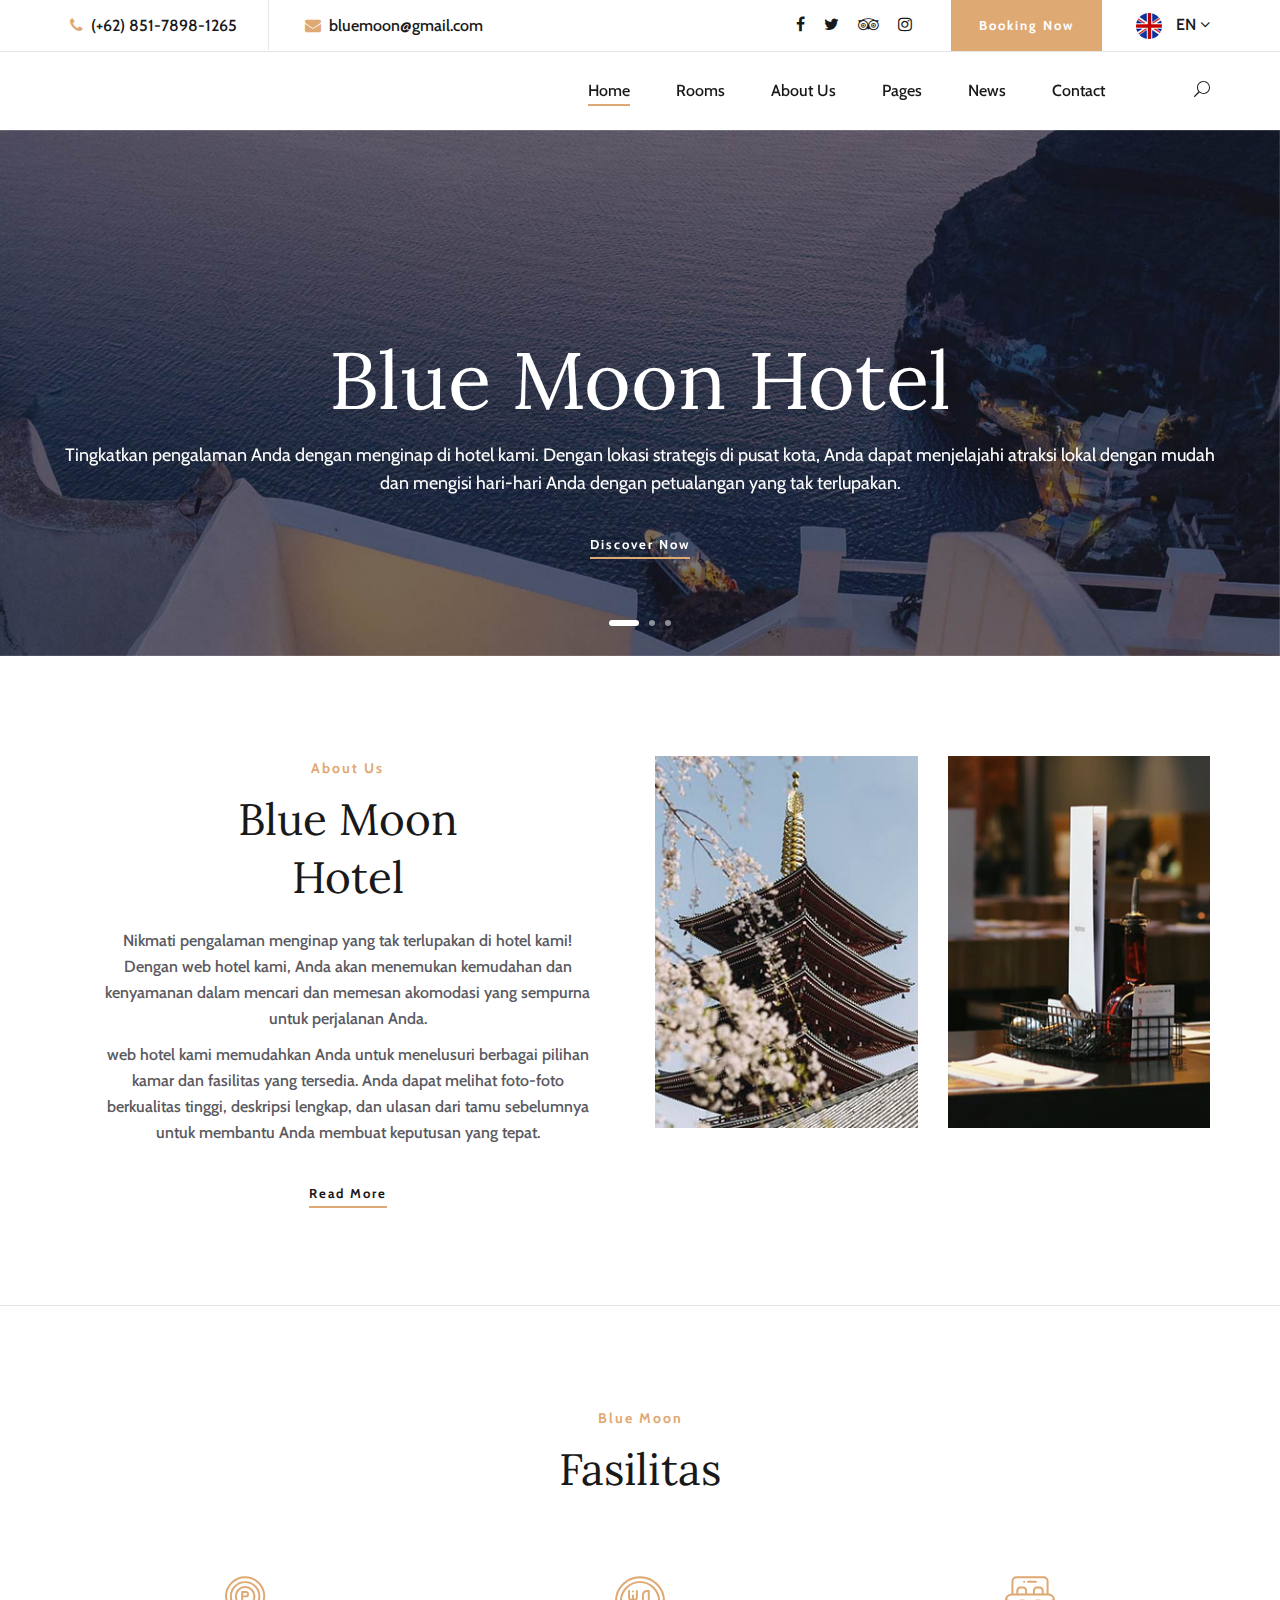
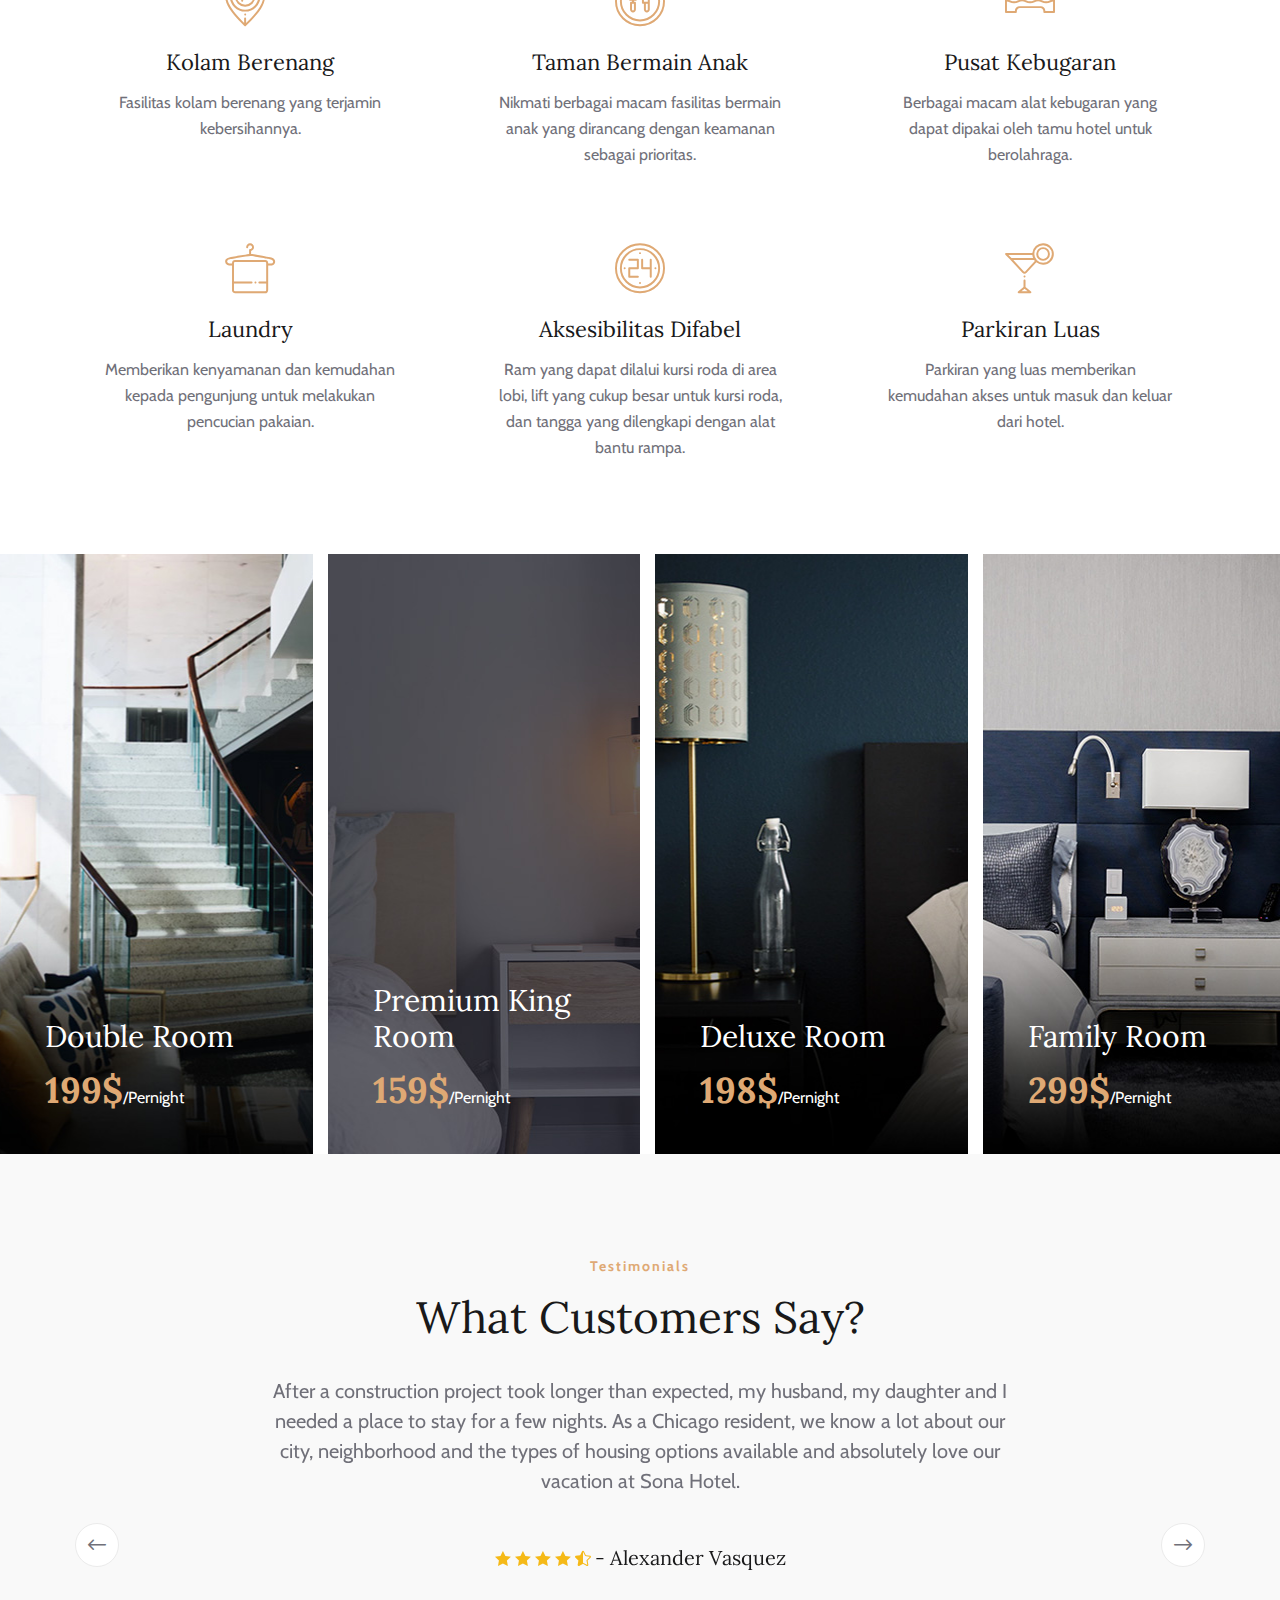
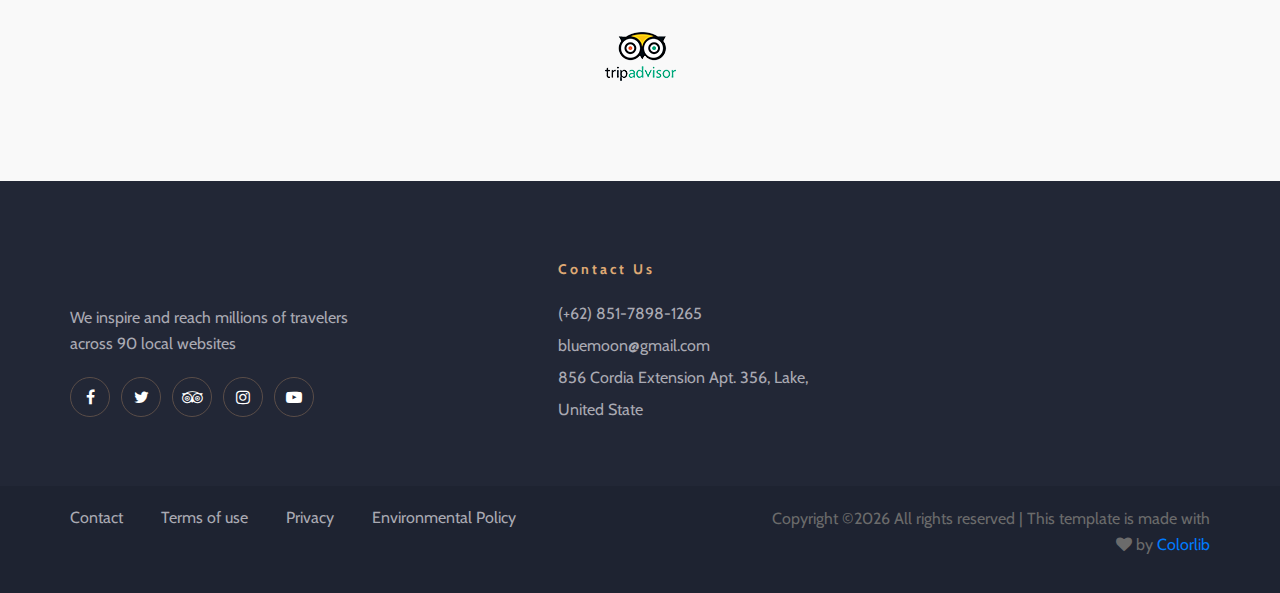
==== commit 6c4133c6: "db dan index" ====
--- a/index.html
+++ b/index.html
@@ -60,7 +60,7 @@
         <nav class="mainmenu mobile-menu">
             <ul>
                 <li class="active"><a href="./index.html">Home</a></li>
-                <li><a href="./rooms1.html">Rooms</a></li>
+                <li><a href="./rooms.html">Rooms</a></li>
                 <li><a href="./about-us.html">About Us</a></li>
                 <li><a href="./pages.html">Pages</a>
                     <ul class="dropdown">
@@ -82,8 +82,8 @@
             <a href="#"><i class="fa fa-instagram"></i></a>
         </div>
         <ul class="top-widget">
-            <li><i class="fa fa-phone"></i> (12) 345 67890</li>
-            <li><i class="fa fa-envelope"></i> info.colorlib@gmail.com</li>
+            <li><i class="fa fa-phone"></i> (+62) 851-7898-1265</li>
+            <li><i class="fa fa-envelope"></i> bluemoon@gmail.com</li>
         </ul>
     </div>
     <!-- Offcanvas Menu Section End -->
@@ -95,8 +95,8 @@
                 <div class="row">
                     <div class="col-lg-6">
                         <ul class="tn-left">
-                            <li><i class="fa fa-phone"></i> (12) 345 67890</li>
-                            <li><i class="fa fa-envelope"></i> info.colorlib@gmail.com</li>
+                            <li><i class="fa fa-phone"></i> (+62) 851-7898-1265</li>
+                            <li><i class="fa fa-envelope"></i> bluemoon@gmail.com</li>
                         </ul>
                     </div>
                     <div class="col-lg-6">
@@ -128,9 +128,9 @@
                 <div class="row">
                     <div class="col-lg-2">
                         <div class="logo">
-                            <!-- <a href="./index.html">
-                                <img src="img/logo.png" alt="">
-                            </a> -->
+                            <a href="./index.html">
+                                <img src="img/BLUE MOON.png" style = "width: 500px;"alt="">
+                            </a>
                         </div>
                     </div>
                     <div class="col-lg-10">
@@ -167,46 +167,11 @@
     <section class="hero-section">
         <div class="container">
             <div class="row">
-                <div class="col-lg-6">
                     <div class="hero-text">
-                        <h1>Blue Moon A Luxury Hotel</h1>
-                        <p>Here are the best hotel booking sites, including recommendations for international
-                            travel and for finding low-priced hotel rooms.</p>
-                        <a href="#" class="primary-btn">Discover Now</a>
-                    </div>
-                </div>
-                <div class="col-xl-4 col-lg-5 offset-xl-2 offset-lg-1">
-                    <div class="booking-form">
-                        <h3>Booking Your Hotel</h3>
-                        <form action="#">
-                            <div class="check-date">
-                                <label for="date-in">Check In:</label>
-                                <input type="text" class="date-input" id="date-in">
-                                <i class="icon_calendar"></i>
-                            </div>
-                            <div class="check-date">
-                                <label for="date-out">Check Out:</label>
-                                <input type="text" class="date-input" id="date-out">
-                                <i class="icon_calendar"></i>
-                            </div>
-                            <div class="select-option">
-                                <label for="guest">Guests:</label>
-                                <select id="guest">
-                                    <option value="">1 Adults</option>
-                                    <option value="">2 Adults</option>
-                                    <option value="">3 Adults</option>
-                                </select>
-                            </div>
-                            <div class="select-option">
-                                <label for="room">Room:</label>
-                                <select id="room">
-                                    <option value="">1 Room</option>
-                                    <option value="">2 Room</option>
-                                </select>
-                            </div>
-                            <button type="submit">Check Availability</button>
-                        </form>
-                    </div>
+                        <center><h1>Blue Moon Hotel</h1></center>
+                        <center><p>Tingkatkan pengalaman Anda dengan menginap di hotel kami. Dengan lokasi strategis di pusat kota, 
+							Anda dapat menjelajahi atraksi lokal dengan mudah dan mengisi hari-hari Anda dengan petualangan yang tak terlupakan.</p></center>
+                        <center><a href="#" class="primary-btn">Discover Now</a></center>
                 </div>
             </div>
         </div>
@@ -226,13 +191,11 @@
                     <div class="about-text">
                         <div class="section-title">
                             <span>About Us</span>
-                            <h2>Intercontinental LA <br />Westlake Hotel</h2>
-                        </div>
-                        <p class="f-para">Sona.com is a leading online accommodation site. We’re passionate about
-                            travel. Every day, we inspire and reach millions of travelers across 90 local websites in 41
-                            languages.</p>
-                        <p class="s-para">So when it comes to booking the perfect hotel, vacation rental, resort,
-                            apartment, guest house, or tree house, we’ve got you covered.</p>
+                            <h2>Blue Moon<br /> Hotel</h2>
+                        </div>
+                        <p class="f-para">Nikmati pengalaman menginap yang tak terlupakan di hotel kami! Dengan web hotel kami, Anda akan menemukan kemudahan dan kenyamanan dalam mencari dan memesan akomodasi yang sempurna untuk perjalanan Anda.</p>
+                        <p class="s-para">web hotel kami memudahkan Anda untuk menelusuri berbagai pilihan kamar dan fasilitas yang tersedia. Anda dapat melihat foto-foto berkualitas tinggi, 
+							deskripsi lengkap, dan ulasan dari tamu sebelumnya untuk membantu Anda membuat keputusan yang tepat.</p>
                         <a href="#" class="primary-btn about-btn">Read More</a>
                     </div>
                 </div>
@@ -259,8 +222,8 @@
             <div class="row">
                 <div class="col-lg-12">
                     <div class="section-title">
-                        <span>What We Do</span>
-                        <h2>Discover Our Services</h2>
+                        <span>Blue Moon</span>
+                        <h2>Fasilitas</h2>
                     </div>
                 </div>
             </div>
@@ -268,49 +231,44 @@
                 <div class="col-lg-4 col-sm-6">
                     <div class="service-item">
                         <i class="flaticon-036-parking"></i>
-                        <h4>Travel Plan</h4>
-                        <p>Lorem ipsum dolor sit amet, consectetur adipisicing elit, sed do eiusmod tempor incididunt ut
-                            labore et dolore magna.</p>
+                        <h4>Kolam Berenang</h4>
+                        <p>Fasilitas kolam berenang yang terjamin kebersihannya.</p>
                     </div>
                 </div>
                 <div class="col-lg-4 col-sm-6">
                     <div class="service-item">
                         <i class="flaticon-033-dinner"></i>
-                        <h4>Catering Service</h4>
-                        <p>Lorem ipsum dolor sit amet, consectetur adipisicing elit, sed do eiusmod tempor incididunt ut
-                            labore et dolore magna.</p>
+                        <h4>Taman Bermain Anak</h4>
+                        <p>Nikmati berbagai macam fasilitas bermain anak yang dirancang dengan keamanan sebagai prioritas.</p>
                     </div>
                 </div>
                 <div class="col-lg-4 col-sm-6">
                     <div class="service-item">
                         <i class="flaticon-026-bed"></i>
-                        <h4>Babysitting</h4>
-                        <p>Lorem ipsum dolor sit amet, consectetur adipisicing elit, sed do eiusmod tempor incididunt ut
-                            labore et dolore magna.</p>
+                        <h4>Pusat Kebugaran</h4>
+                        <p>Berbagai macam alat kebugaran yang dapat dipakai oleh tamu hotel untuk berolahraga.</p>
                     </div>
                 </div>
                 <div class="col-lg-4 col-sm-6">
                     <div class="service-item">
                         <i class="flaticon-024-towel"></i>
                         <h4>Laundry</h4>
-                        <p>Lorem ipsum dolor sit amet, consectetur adipisicing elit, sed do eiusmod tempor incididunt ut
-                            labore et dolore magna.</p>
+                        <p>Memberikan kenyamanan dan kemudahan kepada pengunjung untuk melakukan pencucian pakaian.</p>
                     </div>
                 </div>
                 <div class="col-lg-4 col-sm-6">
                     <div class="service-item">
                         <i class="flaticon-044-clock-1"></i>
-                        <h4>Hire Driver</h4>
-                        <p>Lorem ipsum dolor sit amet, consectetur adipisicing elit, sed do eiusmod tempor incididunt ut
-                            labore et dolore magna.</p>
+                        <h4>Aksesibilitas Difabel</h4>
+                        <p>Ram yang dapat dilalui kursi roda di area lobi, 
+							lift yang cukup besar untuk kursi roda, dan tangga yang dilengkapi dengan alat bantu rampa.</p>
                     </div>
                 </div>
                 <div class="col-lg-4 col-sm-6">
                     <div class="service-item">
                         <i class="flaticon-012-cocktail"></i>
-                        <h4>Bar & Drink</h4>
-                        <p>Lorem ipsum dolor sit amet, consectetur adipisicing elit, sed do eiusmod tempor incididunt ut
-                            labore et dolore magna.</p>
+                        <h4>Parkiran Luas</h4>
+                        <p>Parkiran yang luas memberikan kemudahan akses untuk masuk dan keluar dari hotel.</p>
                     </div>
                 </div>
             </div>
@@ -501,7 +459,7 @@
     <!-- Testimonial Section End -->
 
     <!-- Blog Section Begin -->
-    <section class="blog-section spad">
+    <!-- <section class="blog-section spad">
         <div class="container">
             <div class="row">
                 <div class="col-lg-12">
@@ -559,7 +517,7 @@
                 </div>
             </div>
         </div>
-    </section>
+    </section> -->
     <!-- Blog Section End -->
 
     <!-- Footer Section Begin -->
@@ -571,7 +529,7 @@
                         <div class="ft-about">
                             <div class="logo">
                                 <a href="#">
-                                    <img src="img/footer-logo.png" alt="">
+                                    <img src="img/BLUE MOON.png" alt="">
                                 </a>
                             </div>
                             <p>We inspire and reach millions of travelers<br /> across 90 local websites</p>
@@ -588,13 +546,13 @@
                         <div class="ft-contact">
                             <h6>Contact Us</h6>
                             <ul>
-                                <li>(12) 345 67890</li>
-                                <li>info.colorlib@gmail.com</li>
+                                <li>(+62) 851-7898-1265</li>
+                                <li>bluemoon@gmail.com</li>
                                 <li>856 Cordia Extension Apt. 356, Lake, United State</li>
                             </ul>
                         </div>
                     </div>
-                    <div class="col-lg-3 offset-lg-1">
+                    <!-- <div class="col-lg-3 offset-lg-1">
                         <div class="ft-newslatter">
                             <h6>New latest</h6>
                             <p>Get the latest updates and offers.</p>
@@ -603,7 +561,7 @@
                                 <button type="submit"><i class="fa fa-send"></i></button>
                             </form>
                         </div>
-                    </div>
+                    </div> -->
                 </div>
             </div>
         </div>
@@ -651,4 +609,4 @@
     <script src="js/main.js"></script>
 </body>
 
-</html>+</html>
